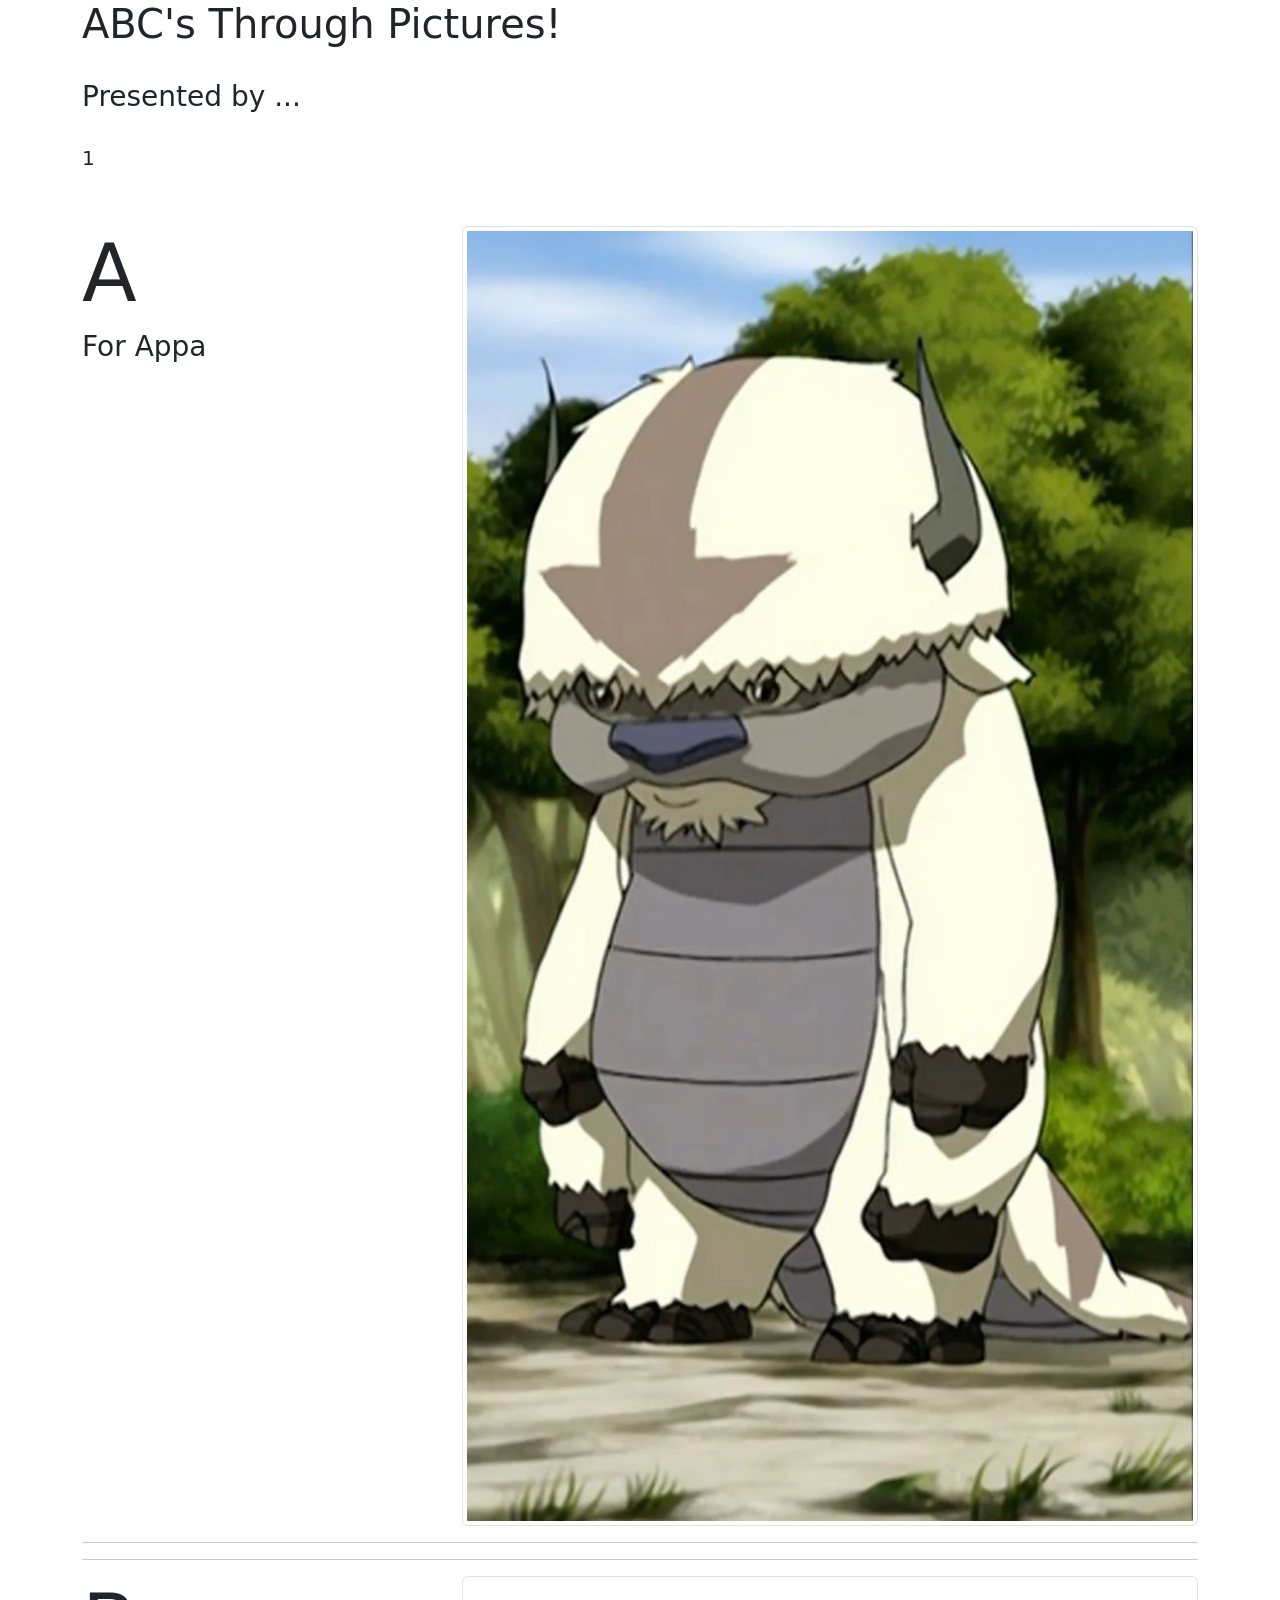
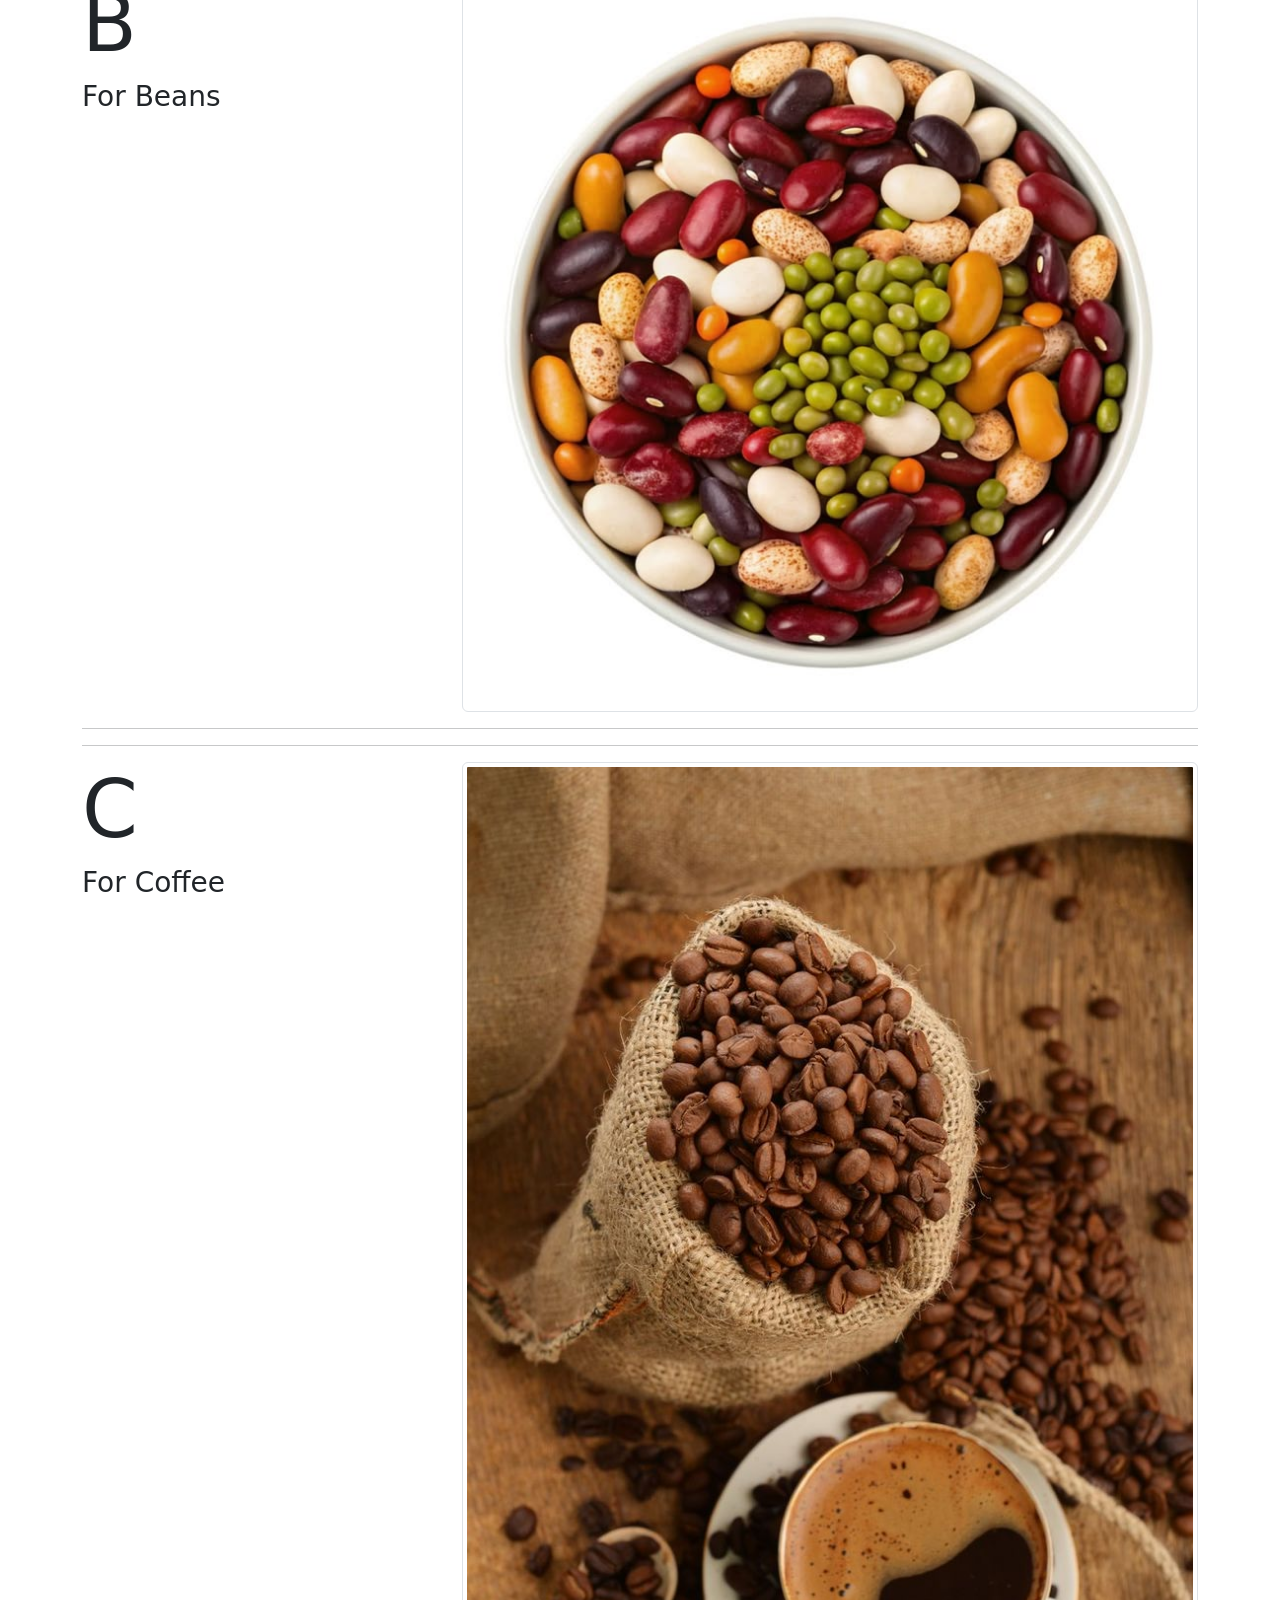
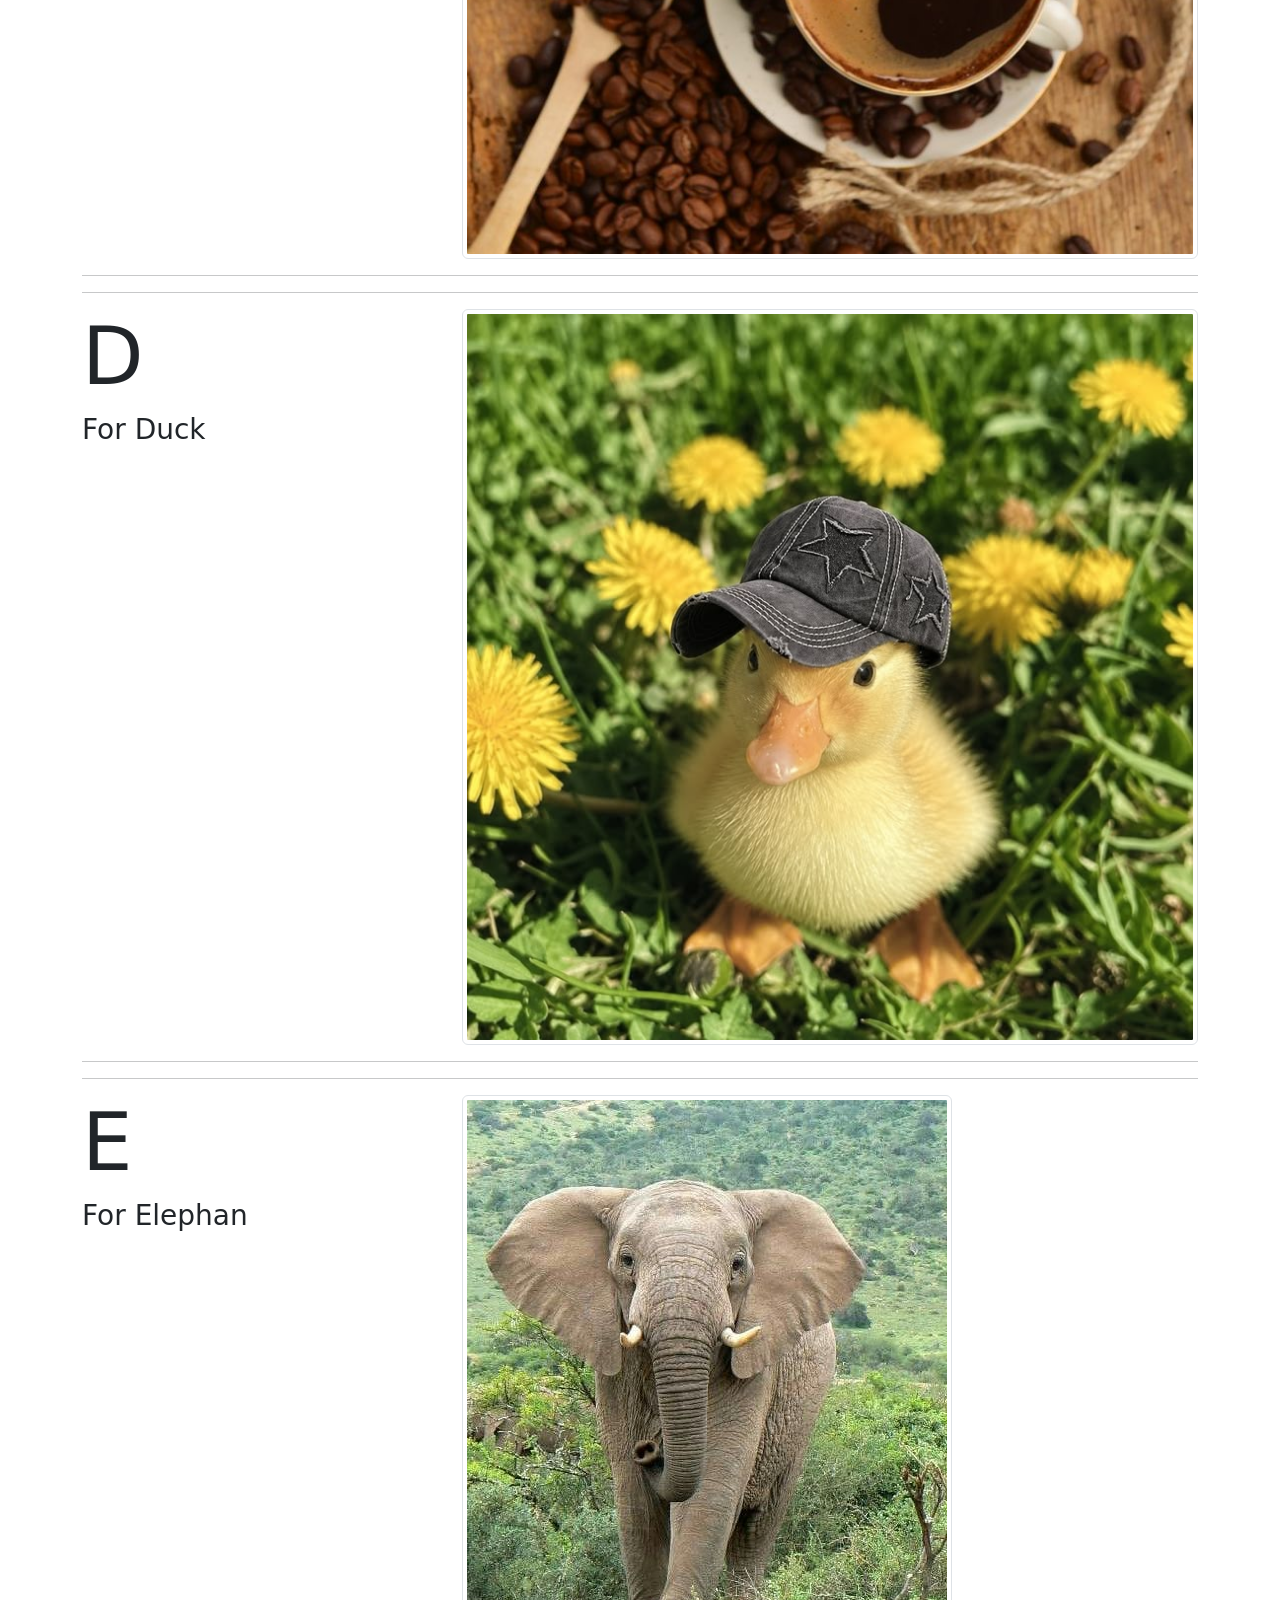
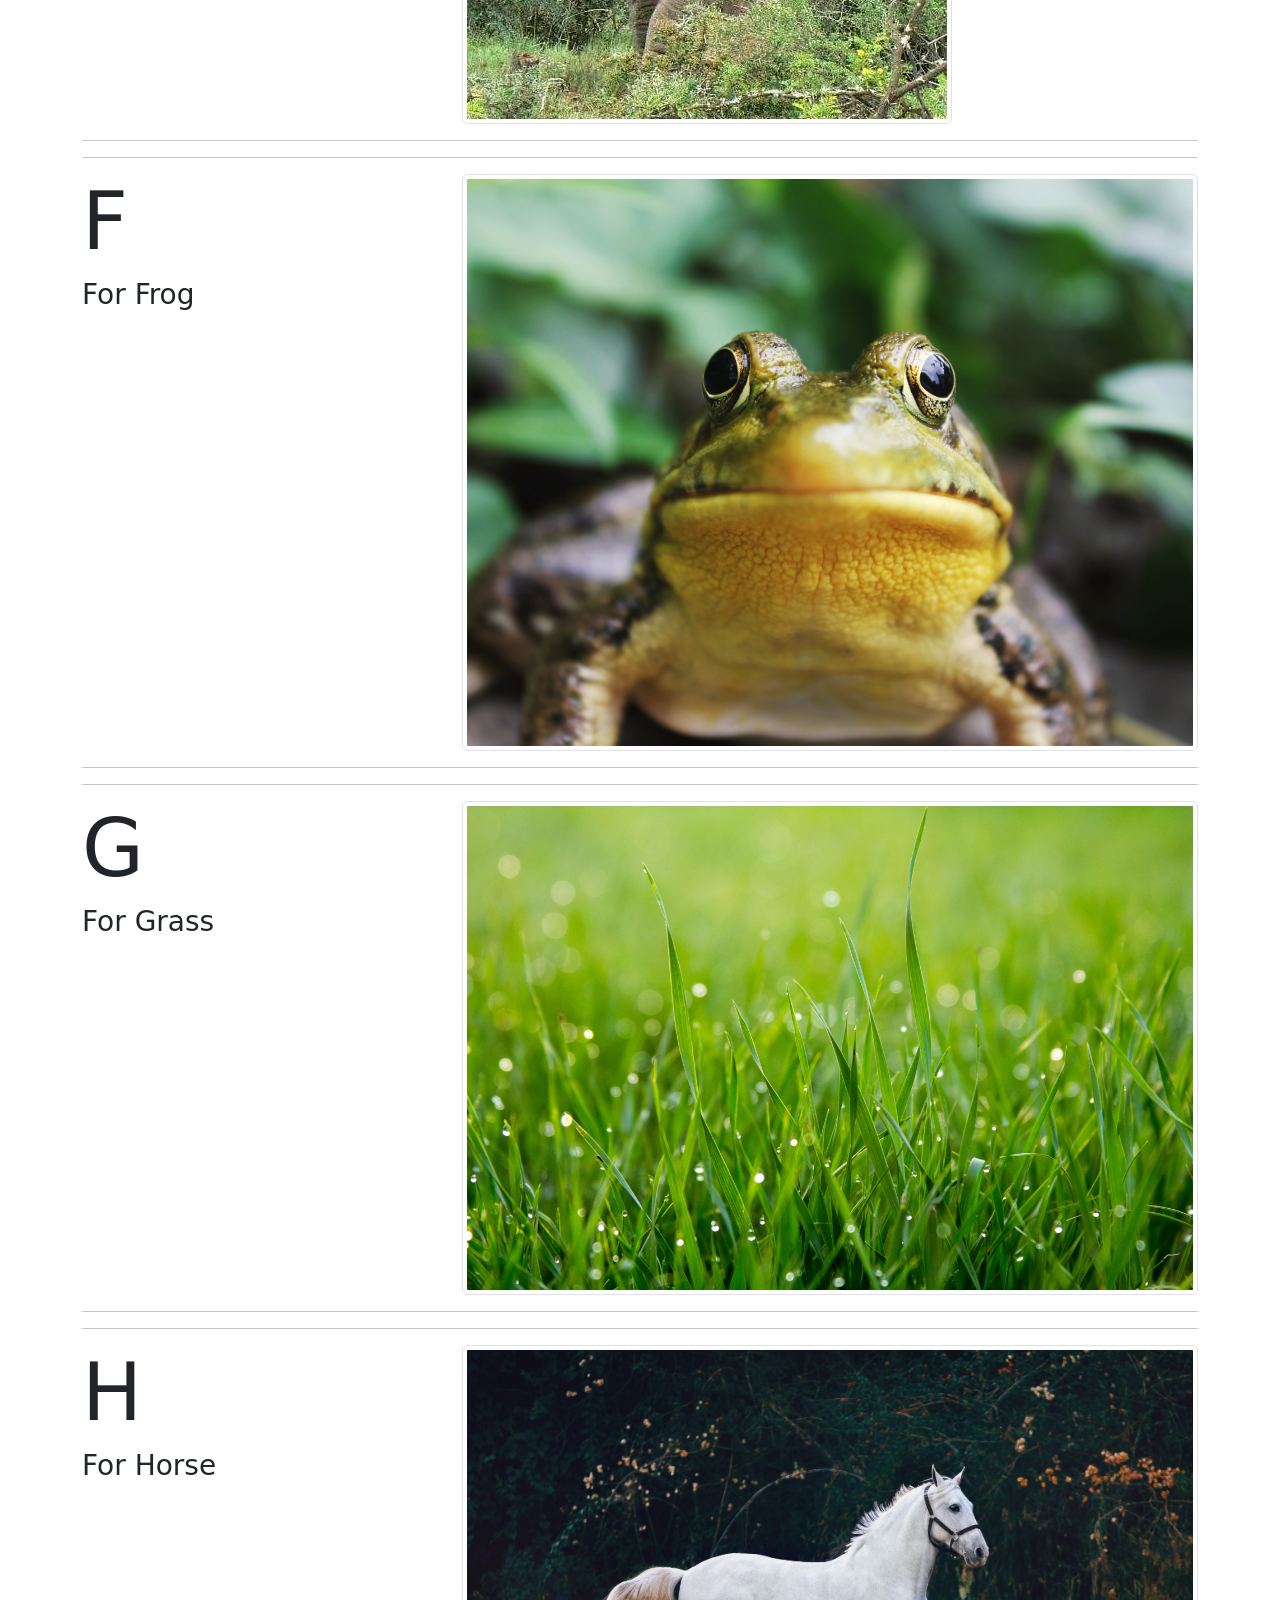
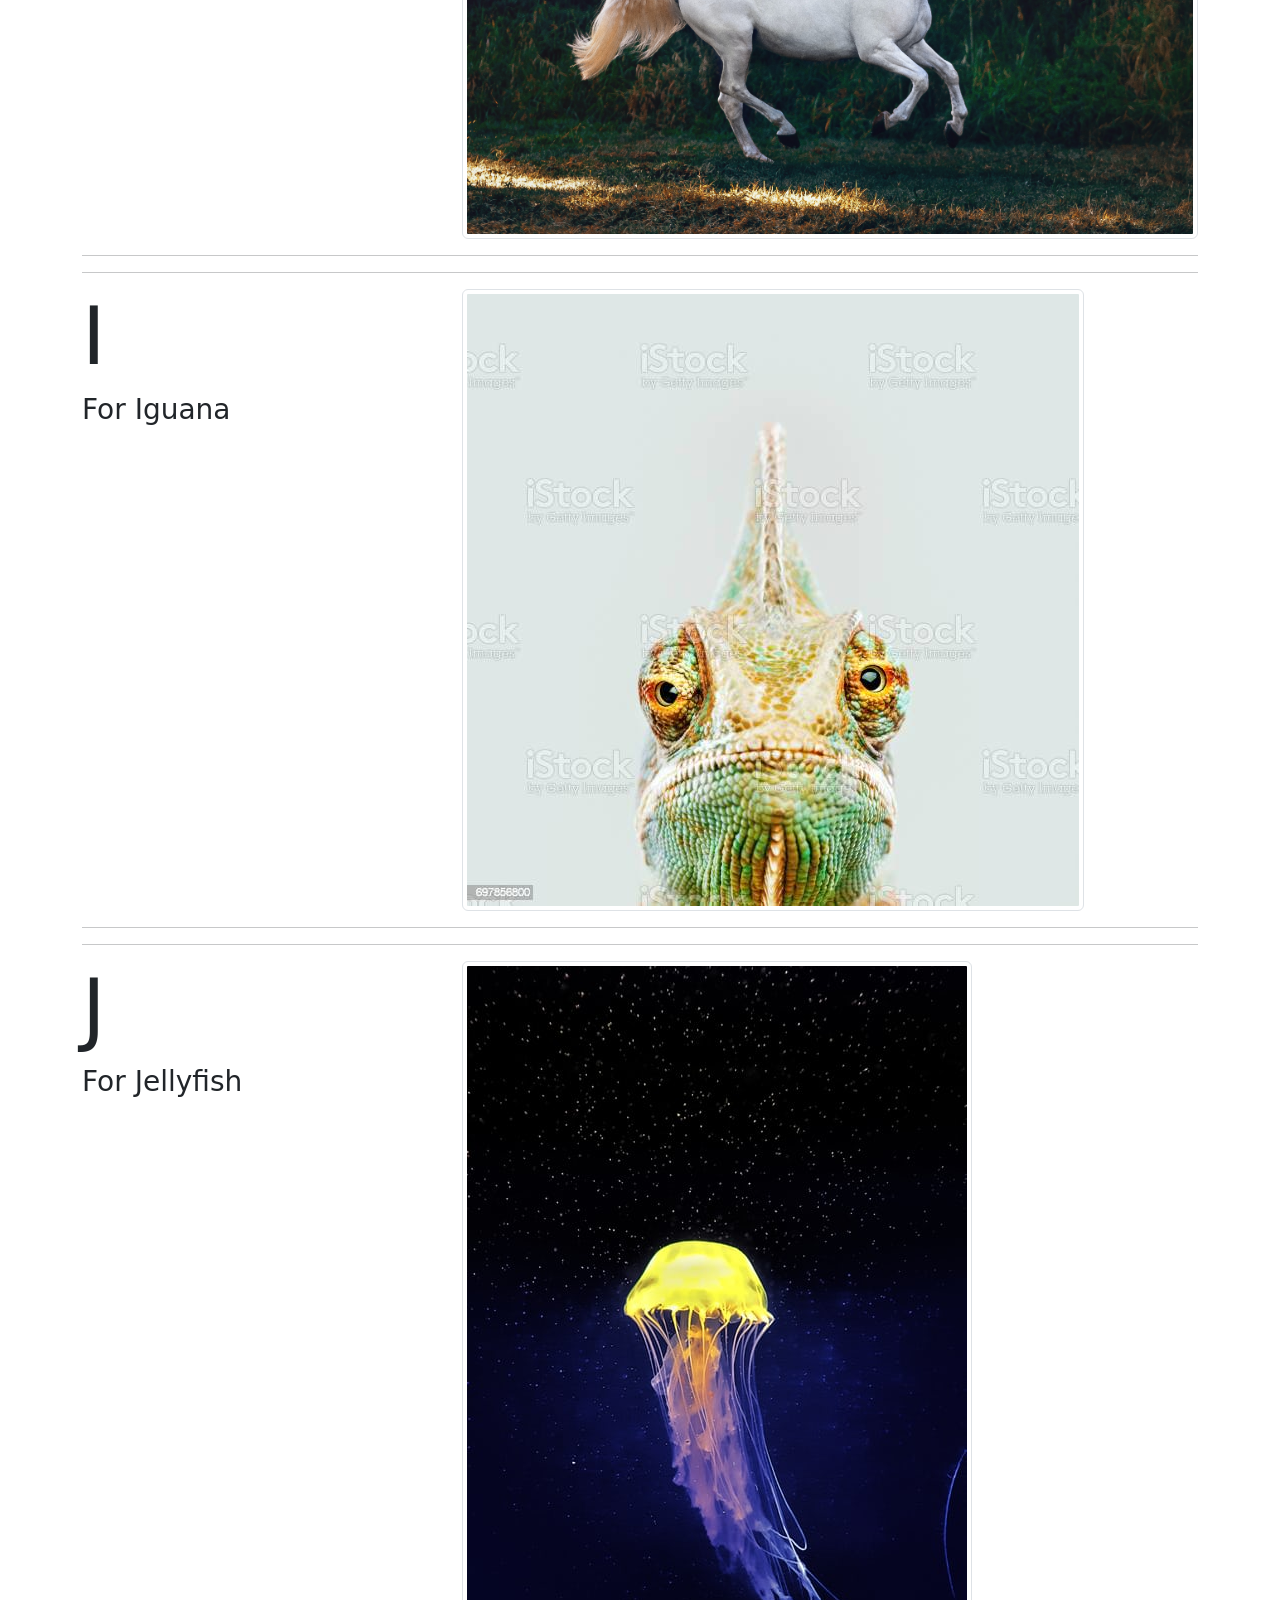
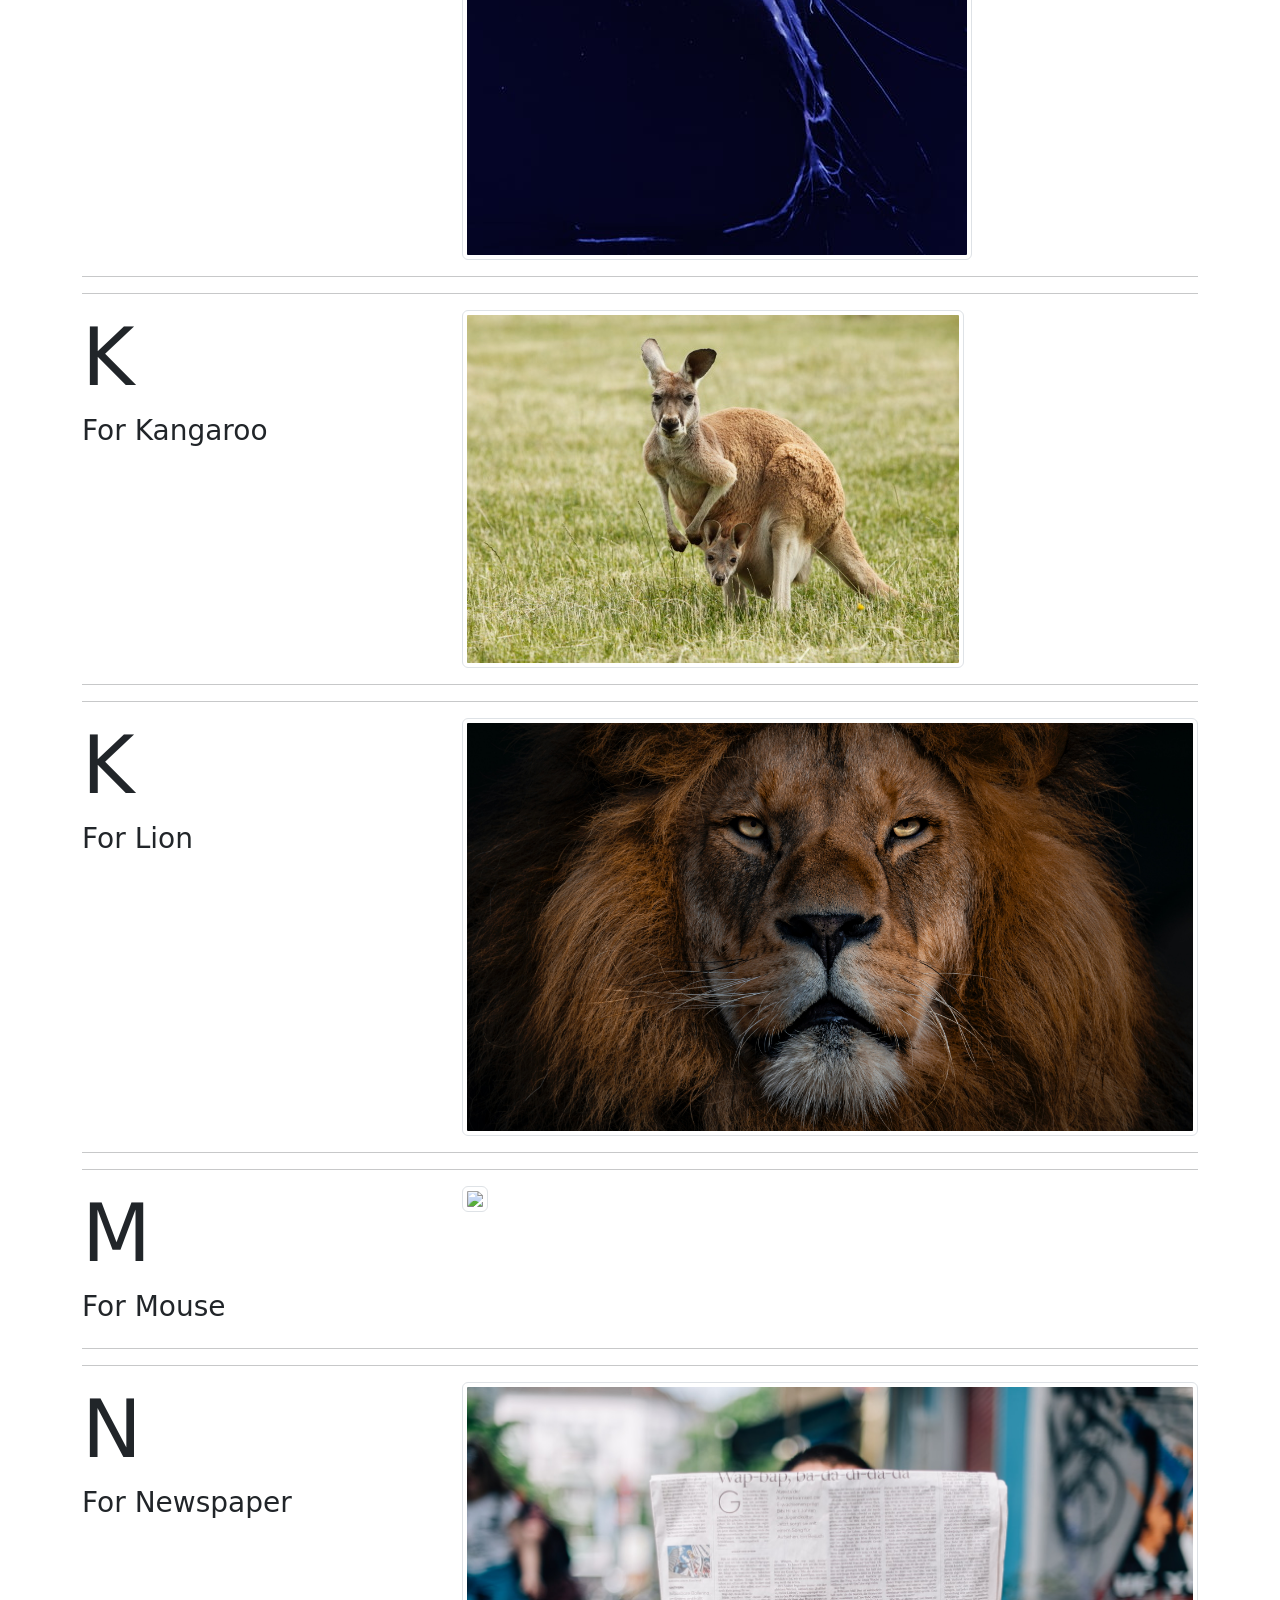
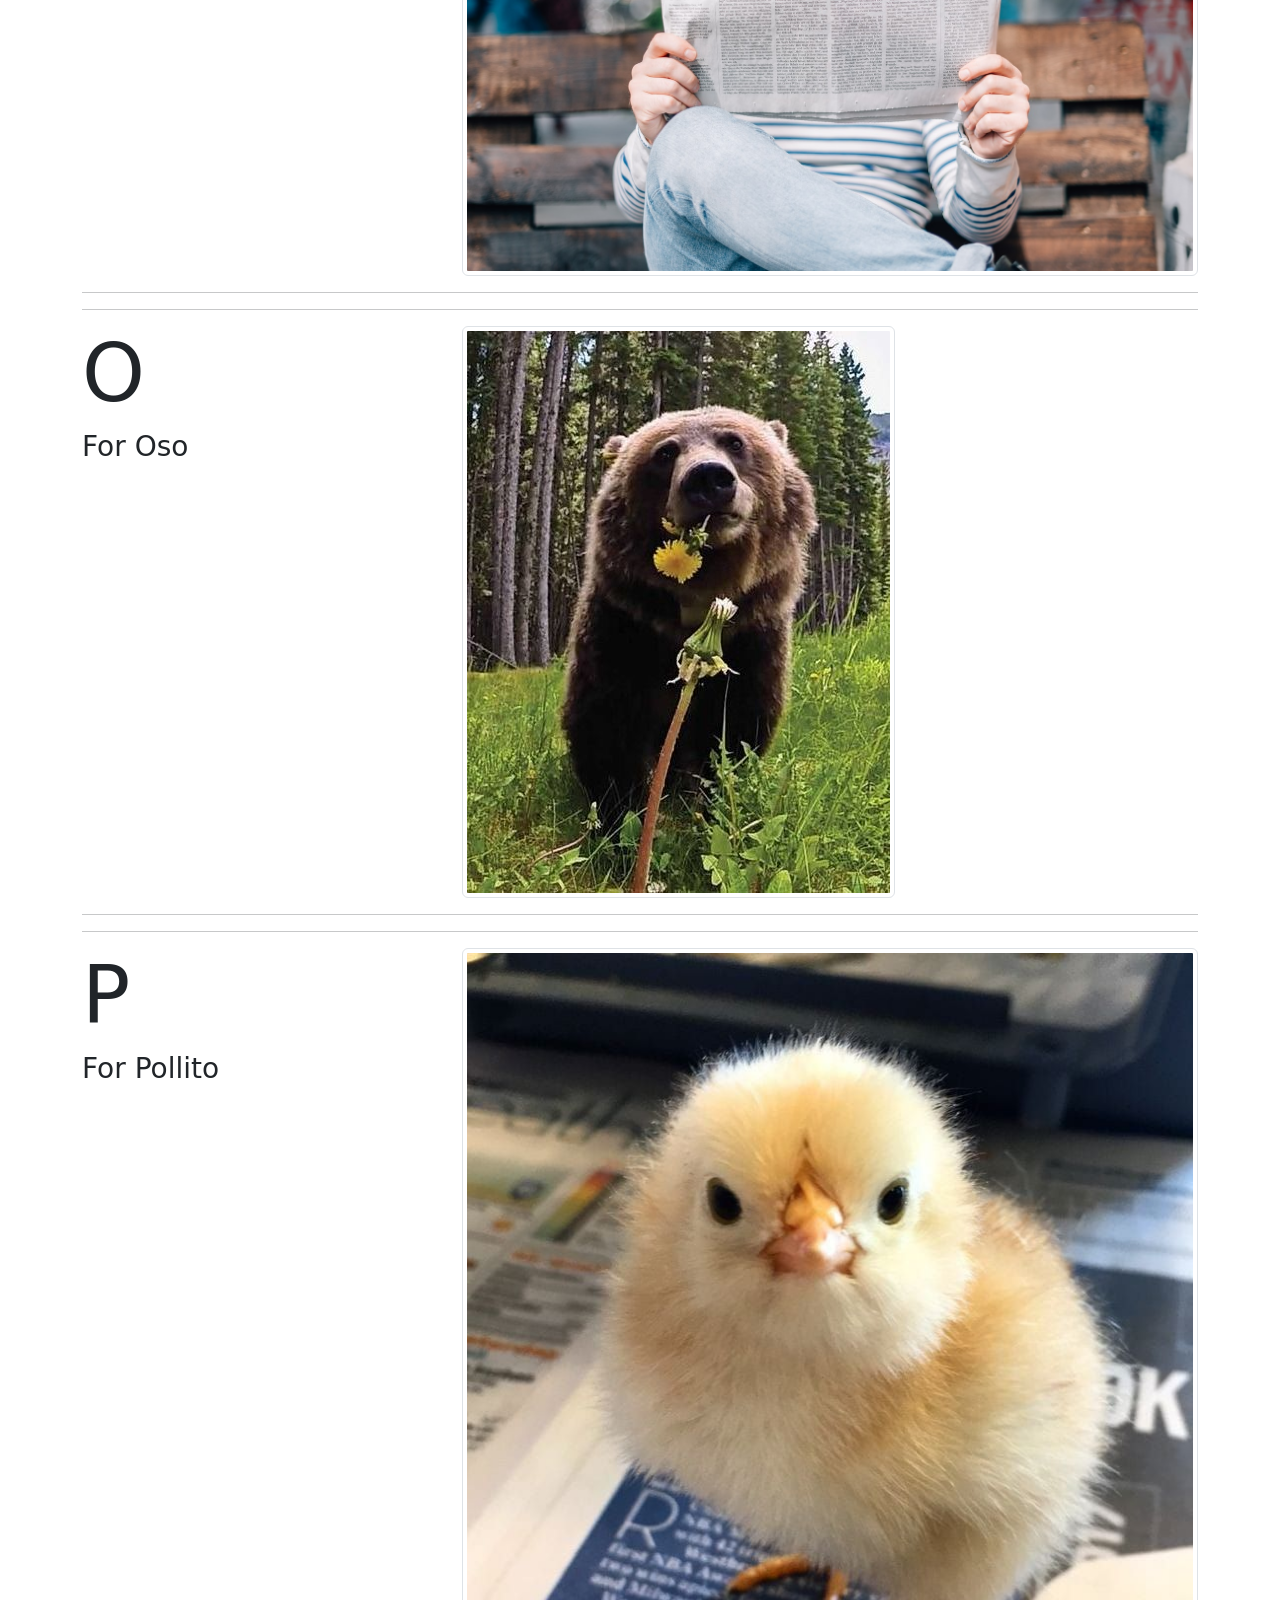
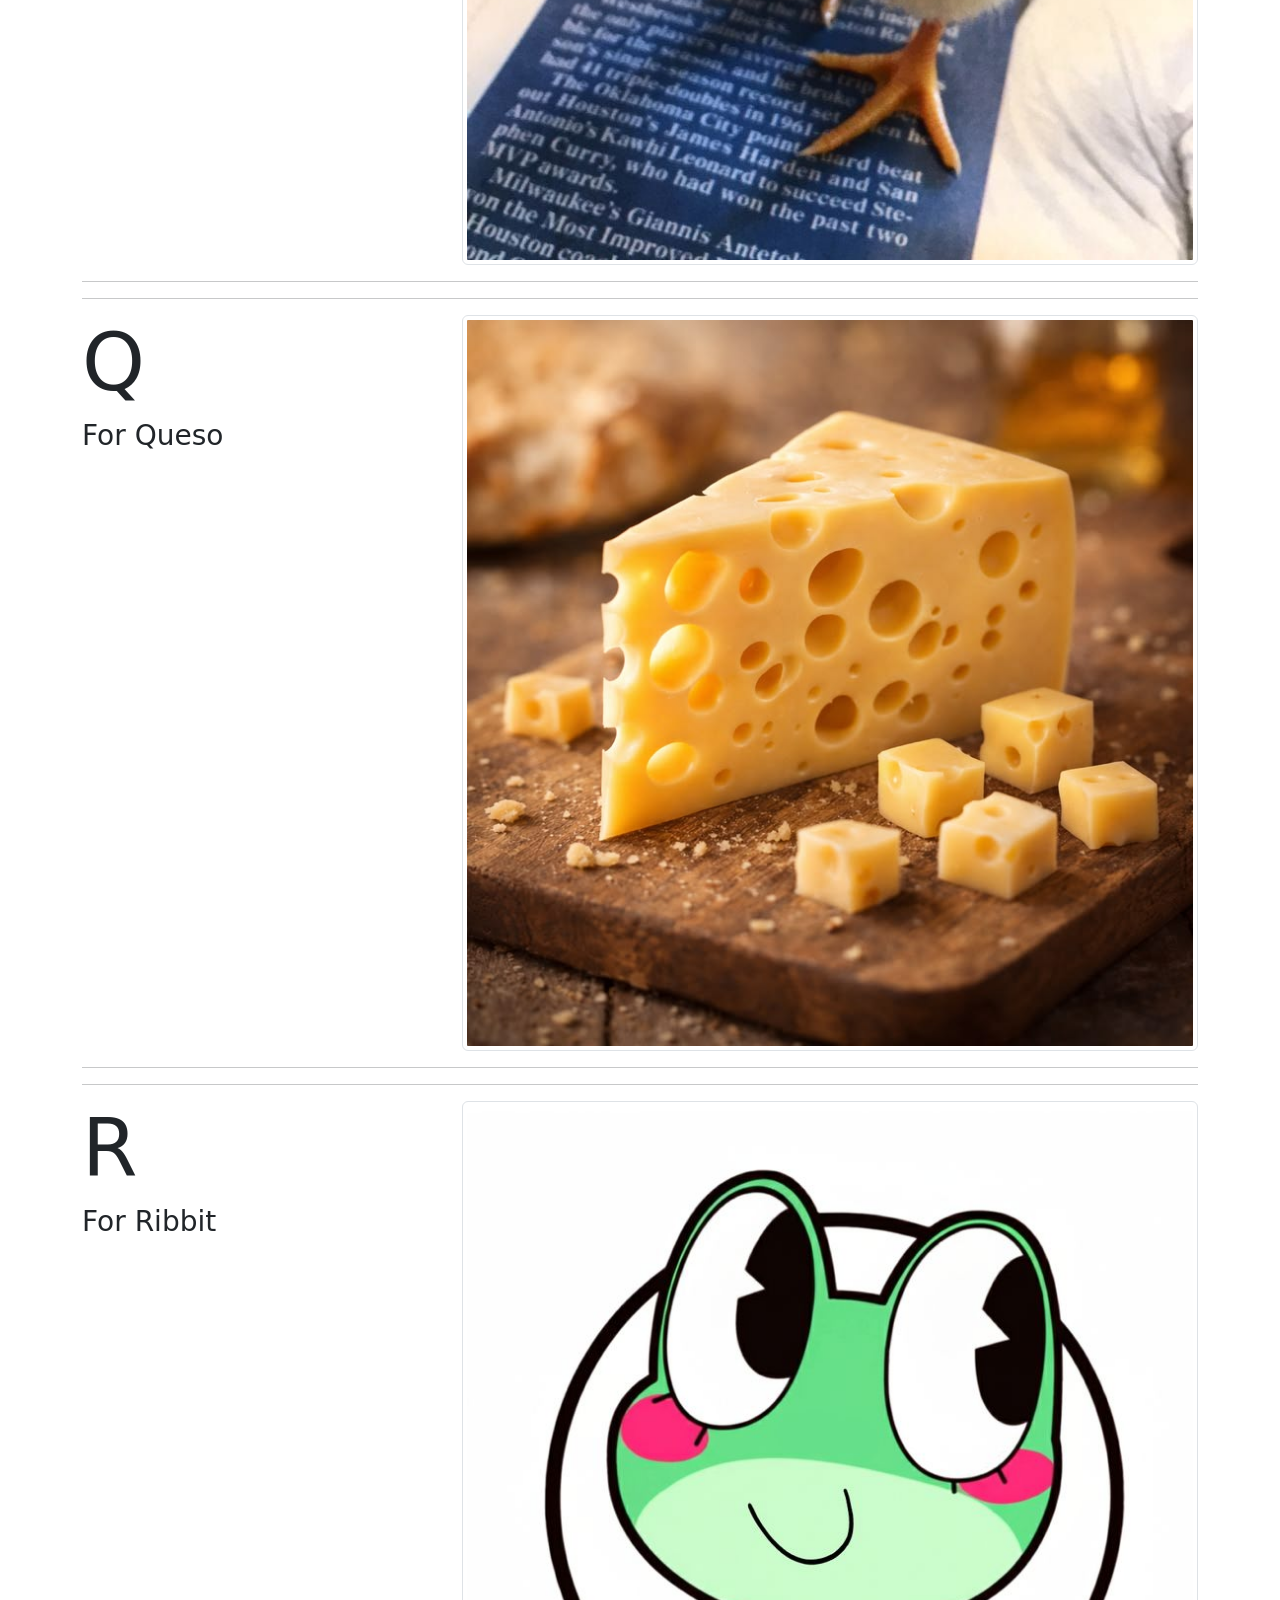
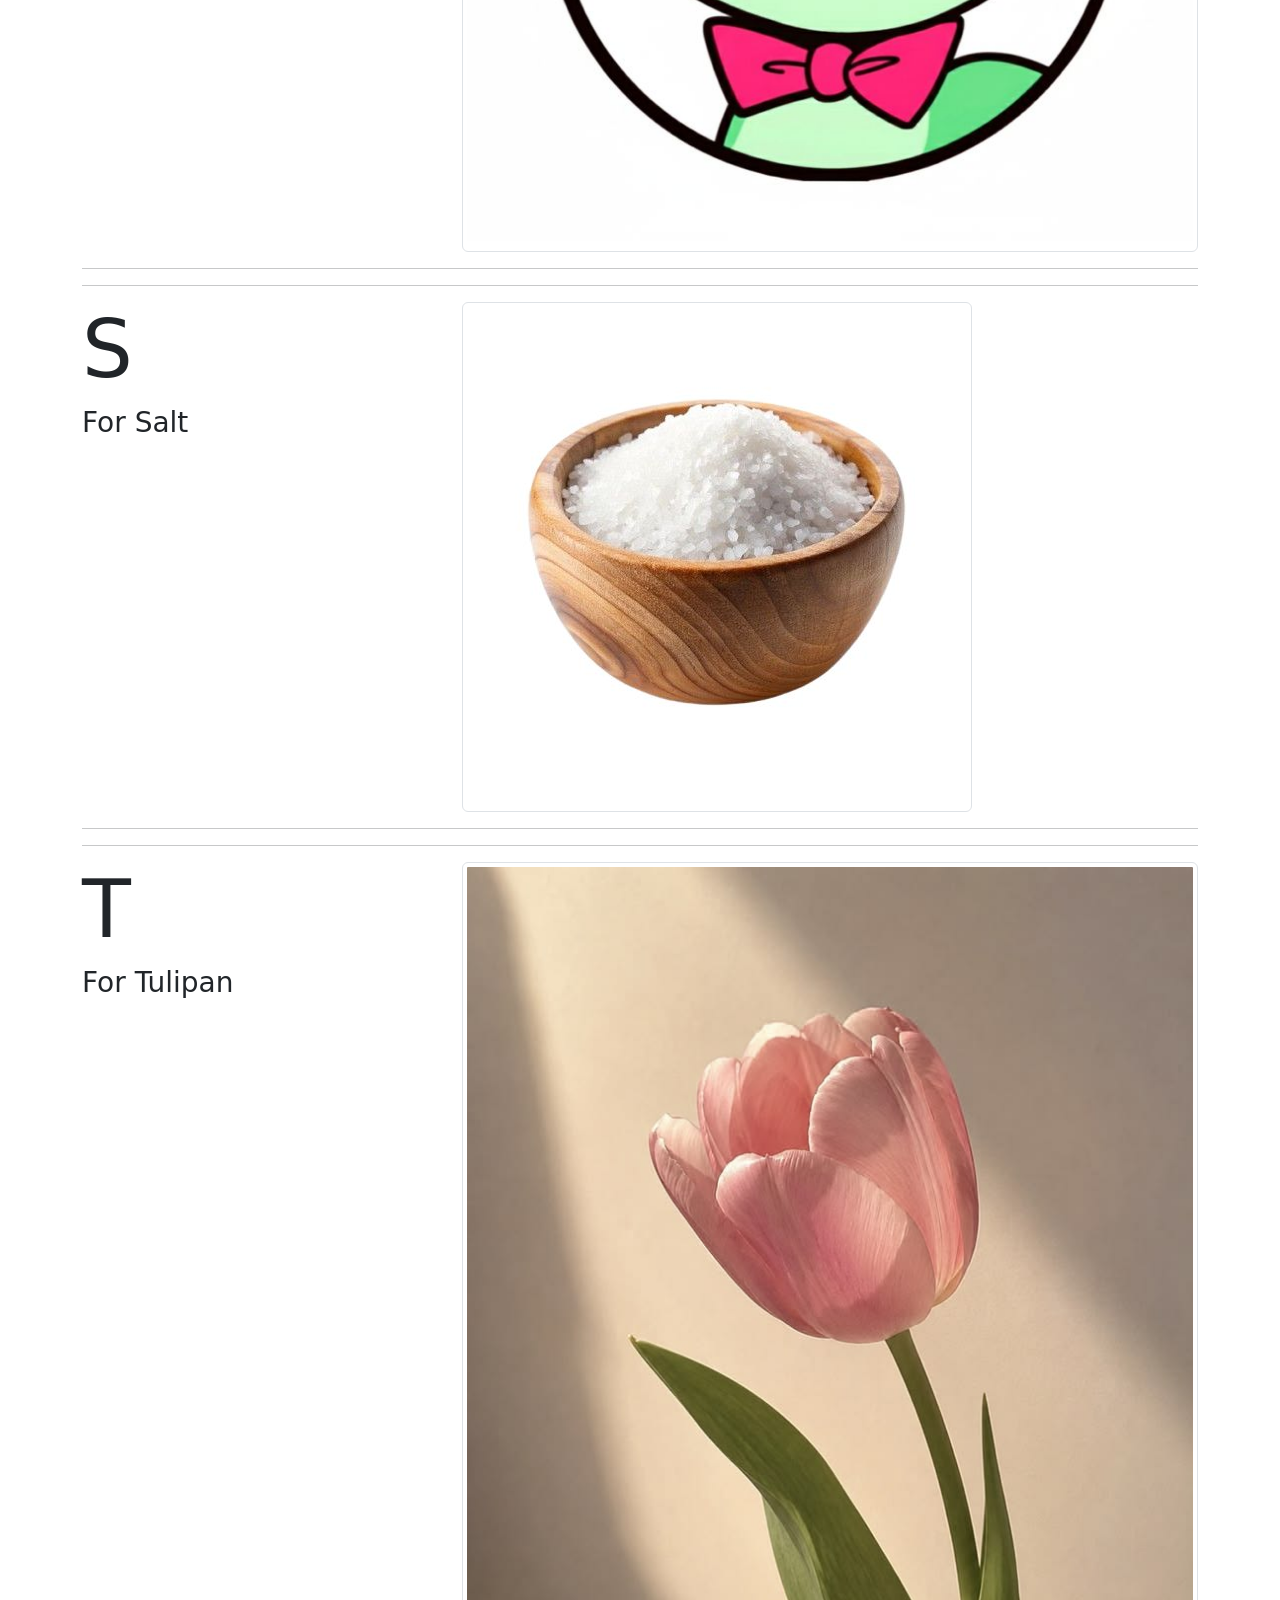
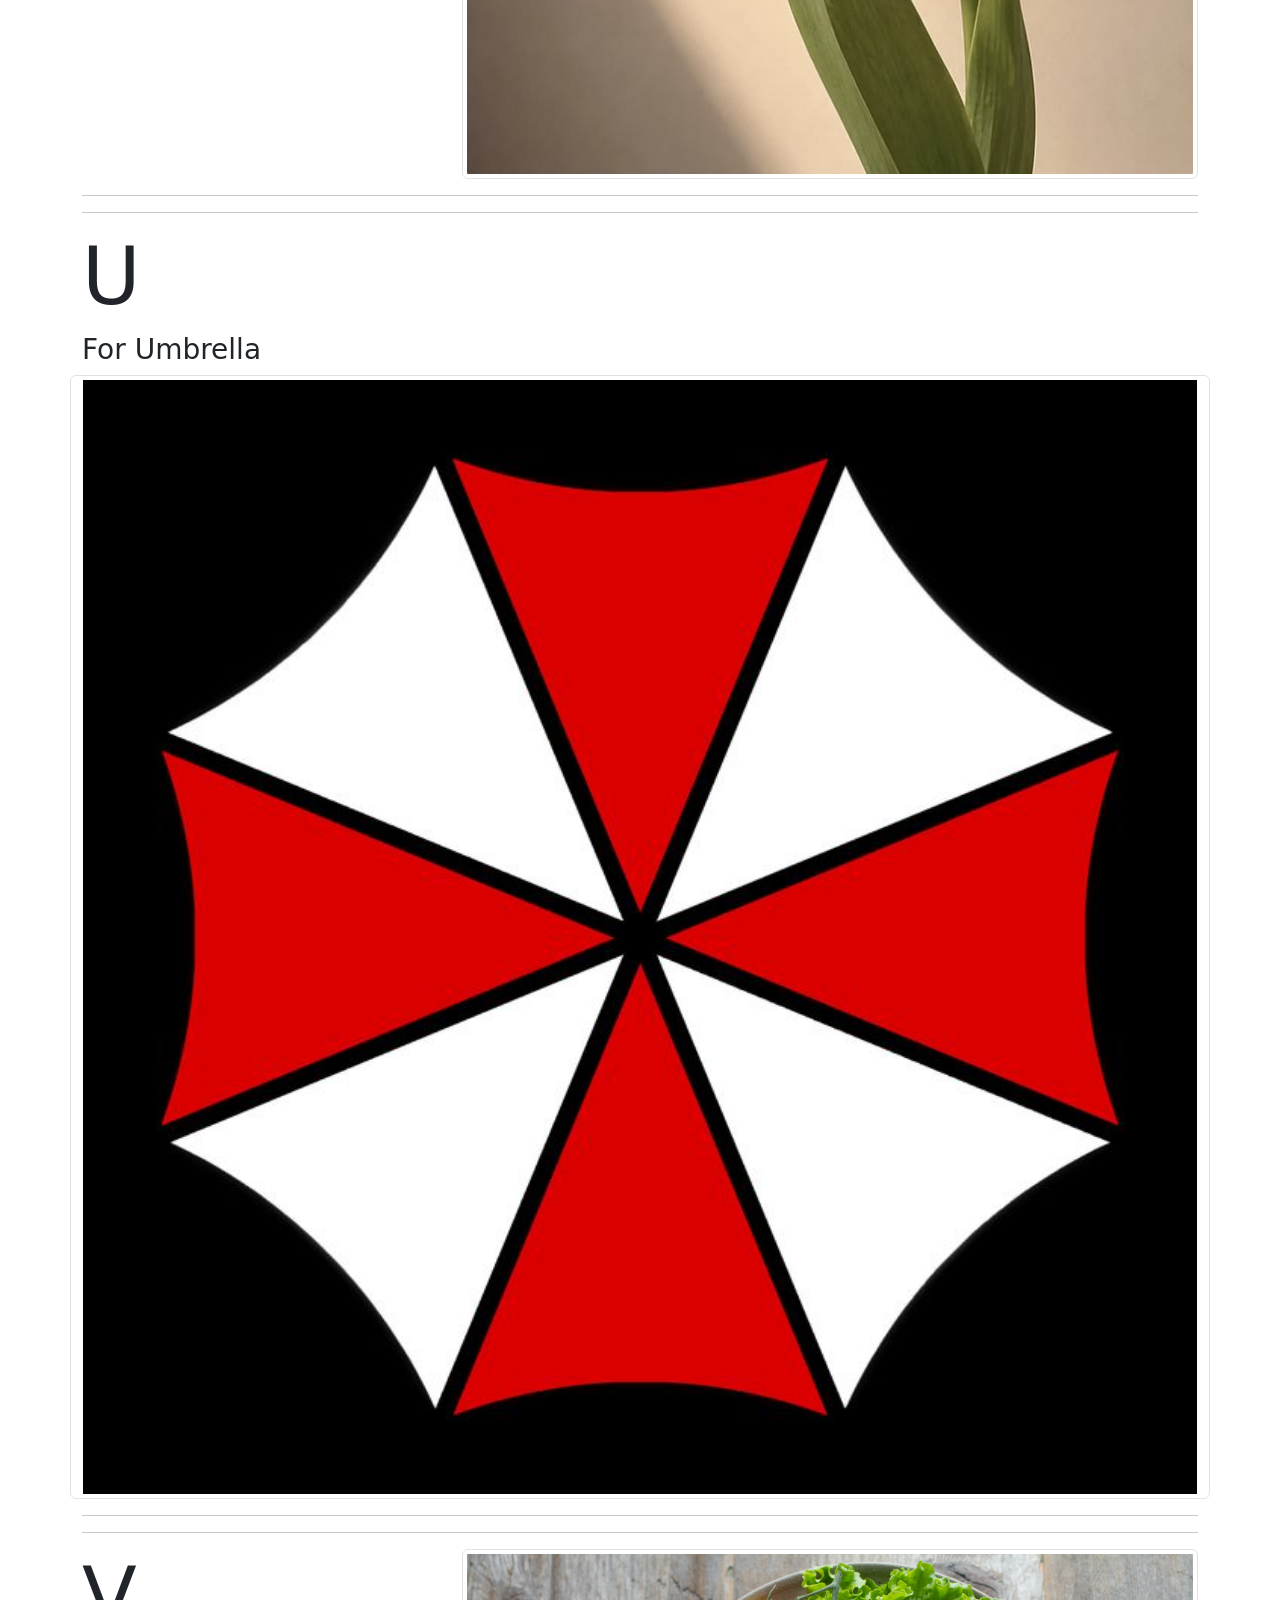
==== index.html @ 44a248bd "Primer commit" ====
<!DOCTYPE html>
<html>

<head>
  <meta charset="utf-8">
  <meta name="viewport" content="width=device-width">
  <title>replit</title>
  <link href="https://cdn.jsdelivr.net/npm/bootstrap@5.1.3/dist/css/bootstrap.min.css" rel="stylesheet" integrity="sha384-1BmE4kWBq78iYhFldvKuhfTAU6auU8tT94WrHftjDbrCEXSU1oBoqyl2QvZ6jIW3" crossorigin="anonymous">

</head>

<body>
    <main class="container">
        <div class="row">
            <div class="col">
                <h1>ABC's Through Pictures!</h1>
            </div> 
        </div>
        <br>
        <div class="row">
            <div class="col">
                <h3>Presented by ...</h3>
            </div> 
        </div>
        <br>
        <div class="row">
            <div class="col-12">
                <!-- Enter each persons name in place of the "Insert Name Here" below -->
                <h5>1</h5>

            
            </div> 
        </div>
        <br>
        <br>
        <!-- A -->
        <div class="row">
            <div class="col-4">
                <h1 class="display-1">A</h1>
                <h3>For Appa</h3>
            </div>
            <div class="col-8">
                <img src="Pictures/A-Appa.jpg" class="img-thumbnail">
            </div>
        </div>
        <hr>
        <hr>
        <!-- B -->
        <!-- Reference letter A for help, all details should be the same except for the letter in the h1 tag, the description in the h3 tag, and the path to the image "src". -->
        <div class="row">
            <div class="col-4">
                <h1 class="display-1">B</h1>
                <h3>For Beans</h3>
            </div>
            <div class="col-8">
                <!-- insert pathway to image inside the quotation marks in the 'src' -->
                <img src="Pictures/B-Beans.jpg" class="img-thumbnail">
            </div>
        </div>
        <hr>
        <hr>
        <!-- C -->
        <div class="row">
            <div class="col-4">
                <h1 class="display-1">C</h1>
                <h3>For Coffee</h3>
            </div>
            <div class="col-8">
                <!-- Notice where the URL goes to -->
                <img src="Pictures/C-Coffe.jpg" class="img-thumbnail">
            </div>
        </div>
        <hr>
        <hr>
        <!-- D -->
        <div class="row">
            <div class="col-4">
                <h1 class="display-1">D</h1>
                <h3>For Duck</h3>
            </div>
            <div class="col-8">
                <!-- Notice where the URL goes to -->
                <img src="Pictures/D-Duck.jpg" class="img-thumbnail">
            </div>
        </div>
        <hr>
        <hr>
        <!-- E -->
        <!-- Reference letter A for help, all details should be the same except for the letter in the h1 tag, the description in the h3 tag, and the path to the image "src". -->
        <div class="row">
            <div class="col-4">
                <h1 class="display-1">E</h1>
                <h3>For Elephan</h3>
            </div>
            <div class="col-8">
                <!-- insert pathway to image inside the quotation marks in the 'src' -->
                <img src="Pictures/E-Elephant.jpg" class="img-thumbnail">
            </div>
        </div>
        <hr>
        <hr>
        <!-- F -->
        <!-- Reference letter A for help, all details should be the same except for the letter in the h1 tag, the description in the h3 tag, and the path to the image "src". -->
        <div class="row">
            <div class="col-4">
                <h1 class="display-1">F</h1>
                <h3>For Frog </h3>
            </div>
            <div class="col-8">
                <!-- insert pathway to image inside the quotation marks in the 'src' -->
                <img src="Pictures/F - Frog.jpg" class="img-thumbnail">
            </div>
        </div>
        <hr>
        <hr>
        <!-- G -->
        <!-- Reference letter A for help, all details should be the same except for the letter in the h1 tag, the description in the h3 tag, and the path to the image "src". -->
        <div class="row">
            <div class="col-4">
                <h1 class="display-1">G</h1>
                <h3>For Grass</h3>
            </div>
            <div class="col-8">
                <!-- insert pathway to image inside the quotation marks in the 'src' -->
                <img src="Pictures/G - Grass.jpg" class="img-thumbnail">
            </div>
        </div>
        <hr>
        <hr>
        <!-- H -->
        <!-- Reference letter A for help, all details should be the same except for the letter in the h1 tag, the description in the h3 tag, and the path to the image "src". -->
        <div class="row">
            <div class="col-4">
                <h1 class="display-1">H</h1>
                <h3>For Horse </h3>
            </div>
            <div class="col-8">
                <!-- insert pathway to image  -->
                <img src="Pictures/H - Horse.jpg" class="img-thumbnail">
            </div>
        </div>
        <hr>
        <hr>
        <!-- I -->
        <!-- Reference letter A for help, all details should be the same except for the letter in the h1 tag, the description in the h3 tag, and the path to the image "src". -->
        <div class="row">
            <div class="col-4">
                <h1 class="display-1">I</h1>
                <h3>For Iguana  </h3>
            </div>
            <div class="col-8">
                <!-- insert pathway to image  -->
                <img src="Pictures/I - Iguana.jpg" class="img-thumbnail">
            </div>
        </div>
        <hr>
        <hr>
        <!-- J -->
        <!-- Reference letter A for help, all details should be the same except for the letter in the h1 tag, the description in the h3 tag, and the path to the image "src". -->
        <div class="row">
            <div class="col-4">
                <h1 class="display-1">J</h1>
                <h3>For Jellyfish </h3>
            </div>
            <div class="col-8">
                <!-- insert pathway to image -->
                <img src="Pictures/J - Jellyfish.jpg" class="img-thumbnail">
            </div>
        </div>
        <hr>
        <hr>
        <!-- K -->
        <!-- Reference letter A for help, all details should be the same except for the letter in the h1 tag, the description in the h3 tag, and the path to the image "src". -->
        <div class="row">
            <div class="col-4">
                <h1 class="display-1">K</h1>
                <h3>For Kangaroo </h3>
            </div>
            <div class="col-8">
                <!-- insert pathway to image -->
                <img src="Pictures/K - Kangaroo.jpg" class="img-thumbnail">
            </div>
        </div>
        <hr>
        <hr>
        <!-- L -->
        <!-- Reference letter A for help, all details should be the same except for the letter in the h1 tag, the description in the h3 tag, and the path to the image "src". -->
        <div class="row">
            <div class="col-4">
                <h1 class="display-1">K</h1>
                <h3>For Lion </h3>
            </div>
            <div class="col-8">
                <img src="Pictures/L - Lion.jpg" class="img-thumbnail">
            </div>
        </div>
        <hr>
        <hr>
        <!-- M -->
        <!-- Reference letter A for help, all details should be the same except for the letter in the h1 tag, the description in the h3 tag, and the path to the image "src". -->
        <div class="row">
            <div class="col-4">
                <h1 class="display-1">M</h1>
                <h3>For Mouse</h3>
            </div>
            <div class="col-8">
                <img src="Pictures/M - mouse.jpg" class="img-thumbnail">
            </div>
        </div>
        <hr>
        <hr>
        <!-- N -->
        <!-- Reference letter A for help, all details should be the same except for the letter in the h1 tag, the description in the h3 tag, and the path to the image "src". -->
        <div class="row">
            <div class="col-4">
                <h1 class="display-1">N</h1>
                <h3>For Newspaper</h3>
            </div>
            <div class="col-8">
                <img src="Pictures/N - Newspaper.jpg" class="img-thumbnail">
            </div>
        </div>
        <hr>
        <hr>
        <!-- O -->
        <!-- Reference letter A for help, all details should be the same except for the letter in the h1 tag, the description in the h3 tag, and the path to the image "src". -->
        <div class="row">
            <div class="col-4">
                <h1 class="display-1">O</h1>
                <h3>For Oso </h3>
            </div>
            <div class="col-8">
                <img src="Pictures/O-Oso.jpg" class="img-thumbnail">
            </div>
        </div>
        <hr>
        <hr>
        <!-- P -->
        <!-- Reference letter A for help, all details should be the same except for the letter in the h1 tag, the description in the h3 tag, and the path to the image "src". -->
        <div class="row">
            <div class="col-4">
                <h1 class="display-1">P</h1>
                <h3>For Pollito</h3>
            </div>
            <div class="col-8">
                <img src="Pictures/P-Pollito.jpg" class="img-thumbnail">
            </div>
        </div>
        <hr>
        <hr>
        <!-- Q -->
        <!-- Reference letter A for help, all details should be the same except for the letter in the h1 tag, the description in the h3 tag, and the path to the image "src". -->
        <div class="row">
            <div class="col-4">
                <h1 class="display-1">Q</h1>
                <h3> For Queso</h3>
            </div>
            <div class="col-8">
                <img src="Pictures/Q-Queso.jpg" class="img-thumbnail">
            </div>
        </div>
        <hr>
        <hr>
        <!-- R -->
        <!-- Reference letter A for help, all details should be the same except for the letter in the h1 tag, the description in the h3 tag, and the path to the image "src". -->
        <div class="row">
            <div class="col-4">
                <h1 class="display-1">R</h1>
                <h3>For Ribbit </h3>
            </div>
            <div class="col-8">
                <img src="Pictures/R-Ribbit.jpg" class="img-thumbnail">
            </div>
        </div>
        <hr>
        <hr>
        <!-- S -->
        <!-- Reference letter A for help, all details should be the same except for the letter in the h1 tag, the description in the h3 tag, and the path to the image "src". -->
        <div class="row">
            <div class="col-4">
                <h1 class="display-1">S</h1>
                <h3>For Salt</h3>
            </div>
            <div class="col-8">
                <img src="Pictures/S-Salt.jpg" class="img-thumbnail">
              
            </div>
        </div>
        <hr>
        <hr>
        <!-- T -->
        <!-- Reference letter A for help, all details should be the same except for the letter in the h1 tag, the description in the h3 tag, and the path to the image "src". -->
        <div class="row">
            <div class="col-4">
                <h1 class="display-1">T</h1>
                <h3>For Tulipan </h3>
            </div>
            <div class="col-8">
                <img src="Pictures/T-Tulipan.jpg" class="img-thumbnail">
              
            </div>
        </div>
        <hr>
        <hr>
        <!-- U -->
        <!-- Reference letter A for help, all details should be the same except for the letter in the h1 tag, the description in the h3 tag, and the path to the image "src". -->
        <div class="row">
            <div class="col-4">
                <h1 class="display-1">U</h1>
                <h3> For Umbrella</h3>
            </div>
            <img src="Pictures/U-Umbrella.jpg" class="img-thumbnail">

            </div>
        </div>
        <hr>
        <hr>
        <!-- V -->
        <!-- Reference letter A for help, all details should be the same except for the letter in the h1 tag, the description in the h3 tag, and the path to the image "src". -->
        <div class="row">
            <div class="col-4">
                <h1 class="display-1">V</h1>
                <h3>For Vegetales</h3>
            </div>
            <div class="col-8">
            <img src="Pictures/V - vegetable.jpg" class="img-thumbnail">
            </div>
        </div>
        <hr>
        <hr>
        <!-- W -->
        <!-- Reference letter A for help, all details should be the same except for the letter in the h1 tag, the description in the h3 tag, and the path to the image "src". -->
        <div class="row">
            <div class="col-4">
                <h1 class="display-1">W</h1>
                <h3>For Waves </h3>
            </div>
            <div class="col-8">
            <img src="Pictures/W - Waves.jpg" class="img-thumbnail">
            </div>
        </div>
        <hr>
        <hr>
        <!-- X -->
        <!-- Reference letter A for help, all details should be the same except for the letter in the h1 tag, the description in the h3 tag, and the path to the image "src". -->
        <div class="row">
            <div class="col-4">
                <h1 class="display-1">X</h1>
                <h3>For Xbox </h3>
            </div>
            <div class="col-8">
            <img src="Pictures/X - Xbox.jpg" class="img-thumbnail">
            </div>
        </div>
        <hr>
        <hr>
    </main>
</body>
</html>
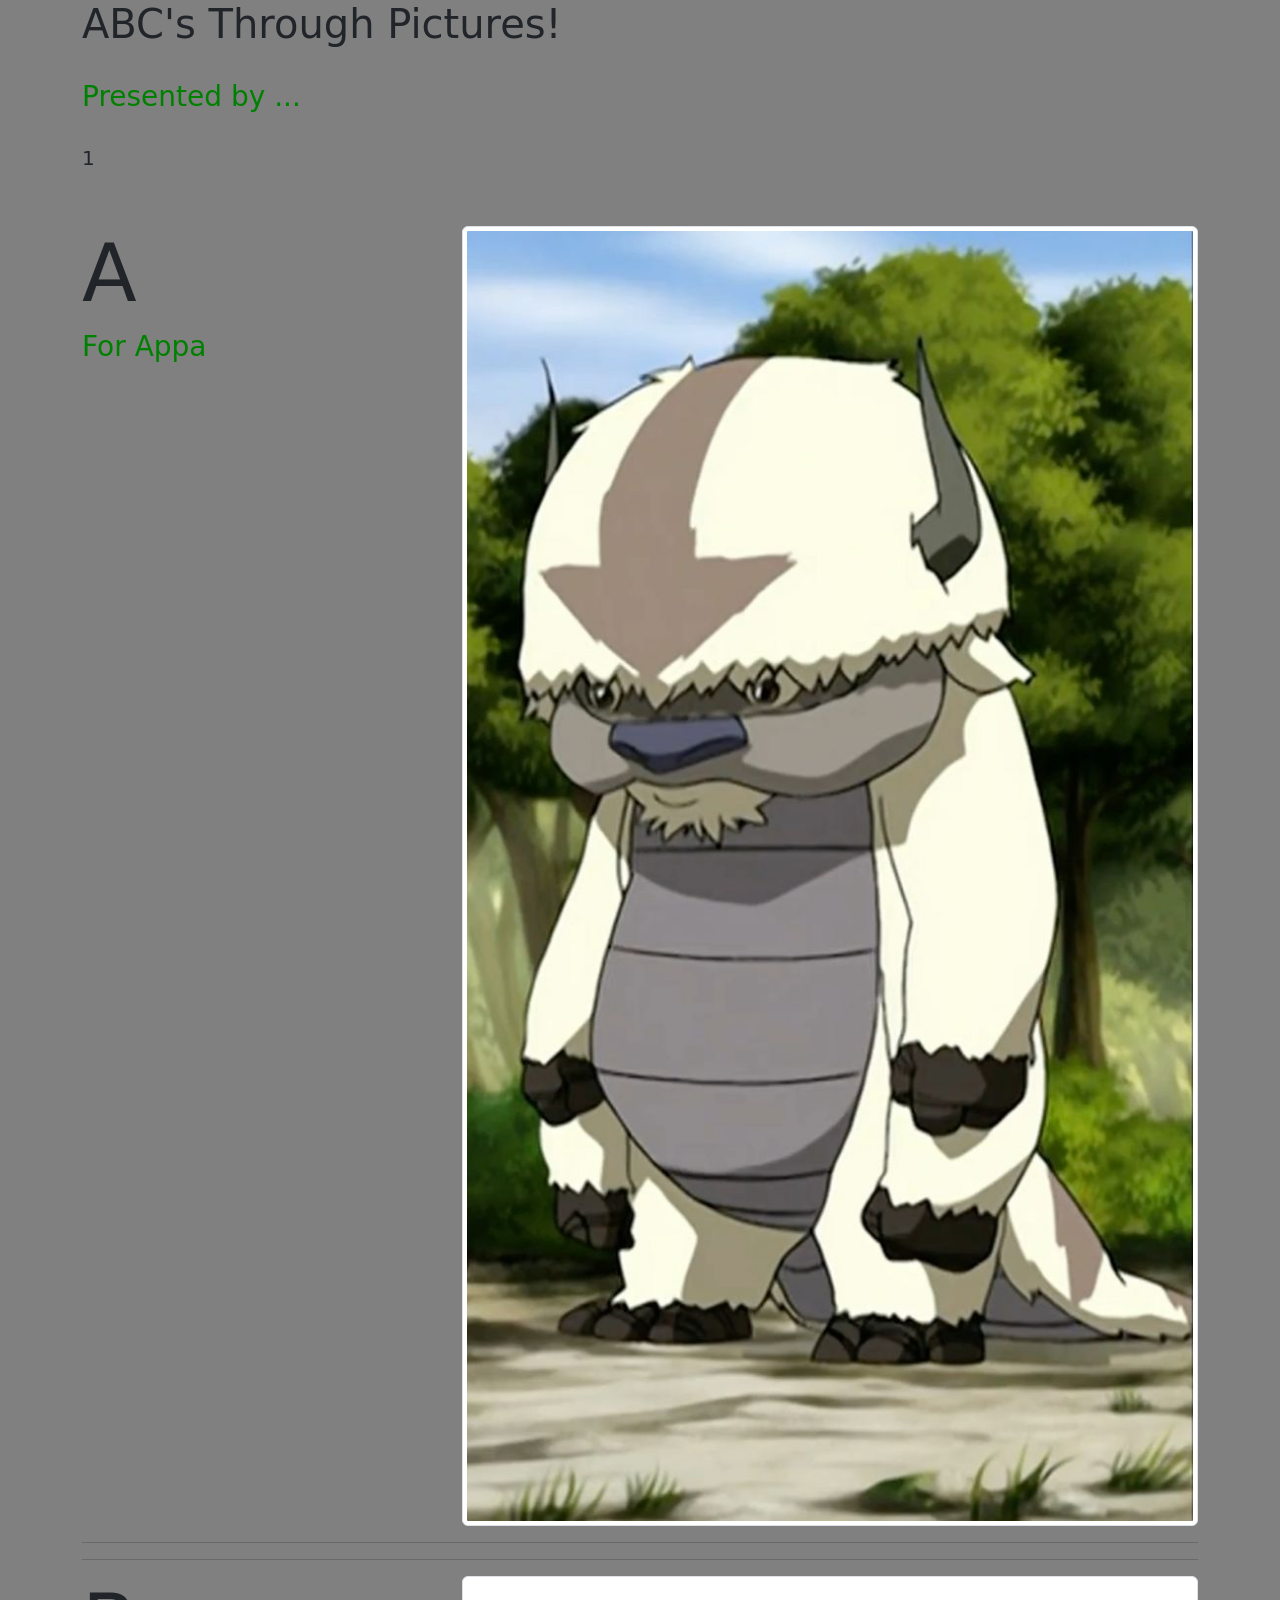
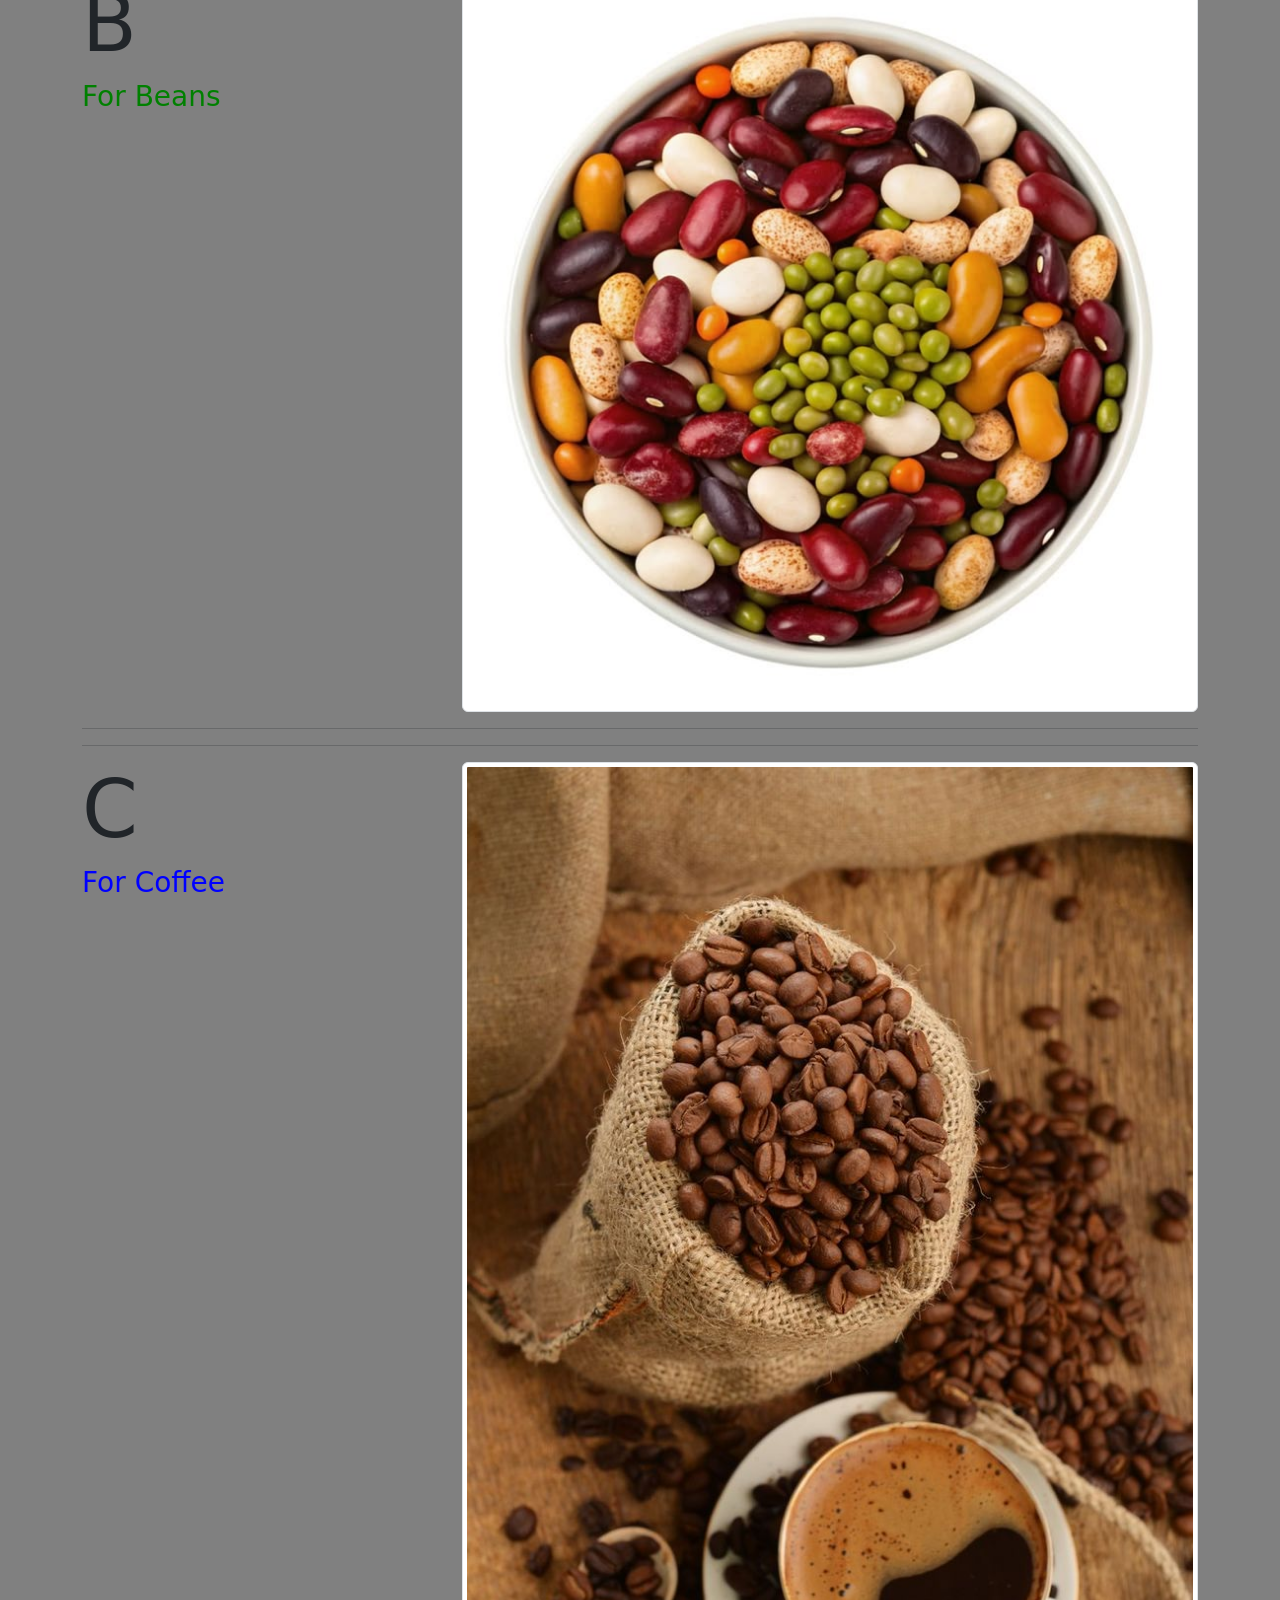
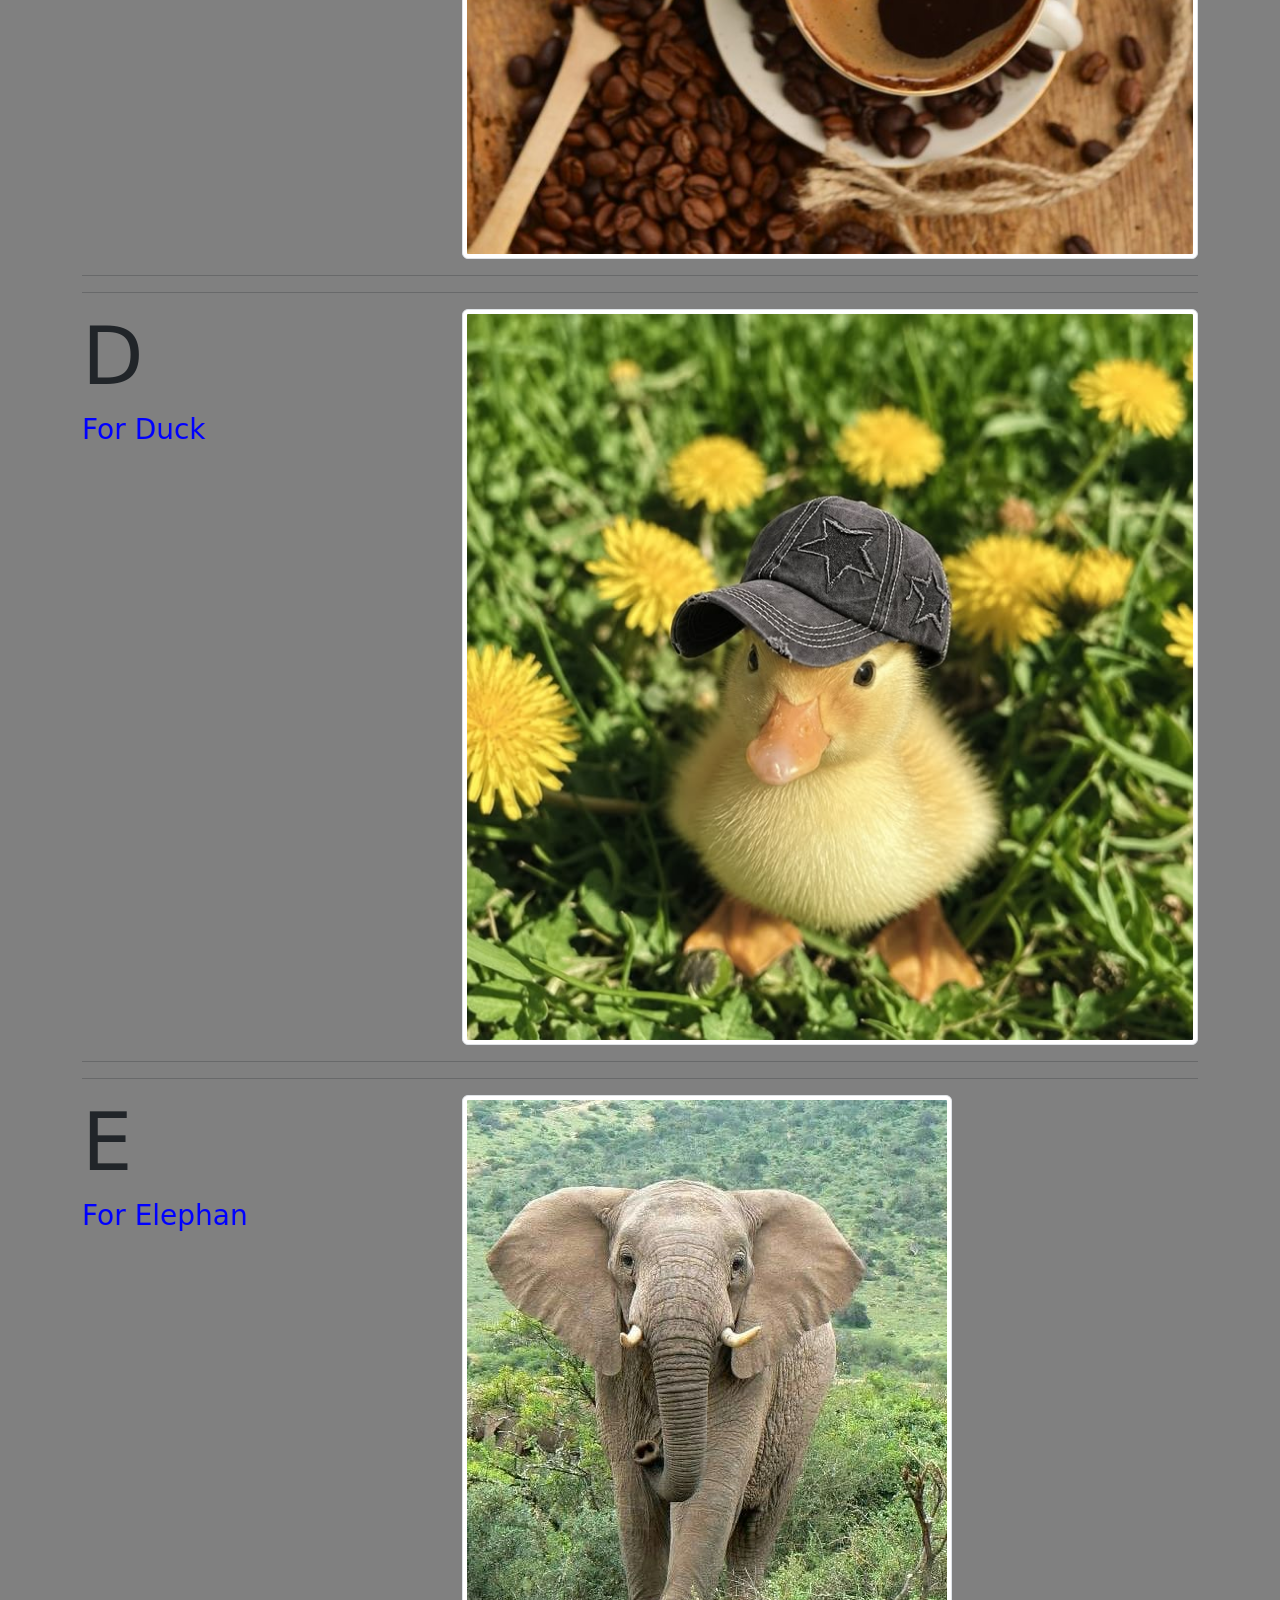
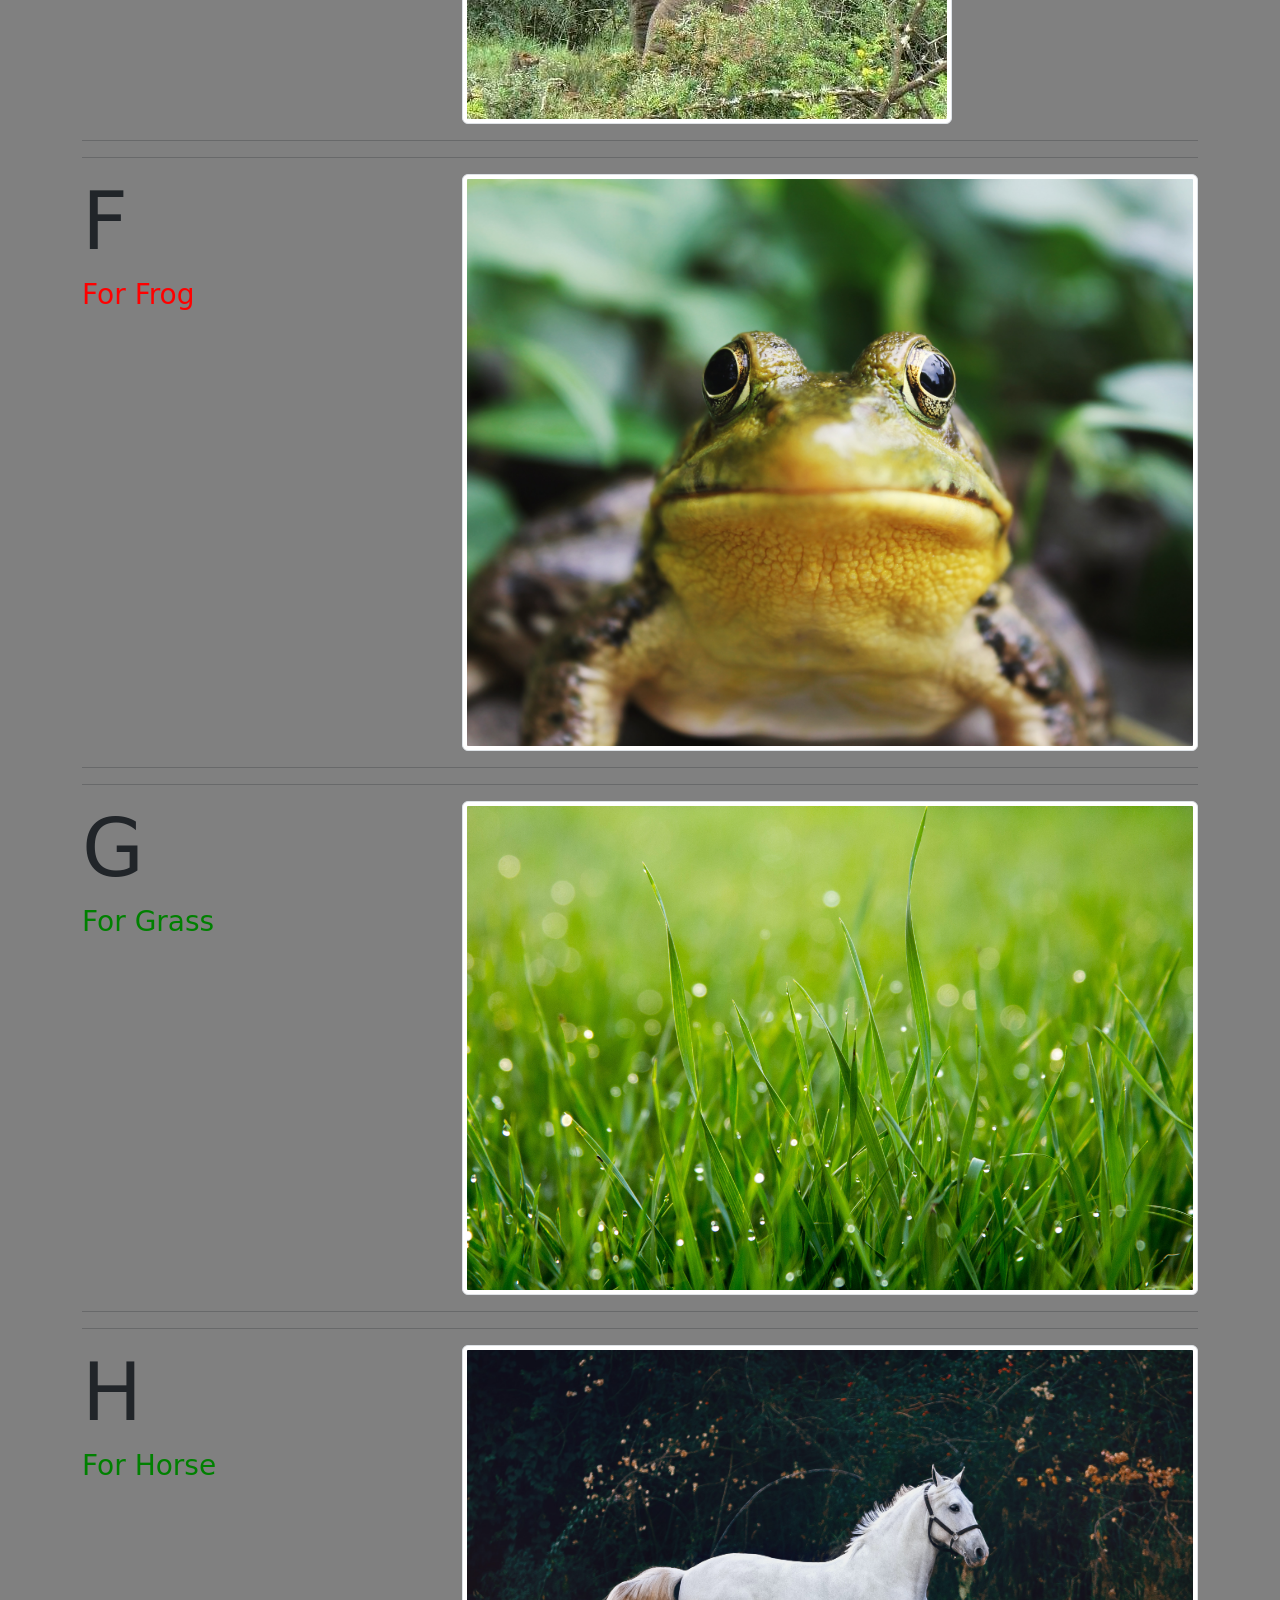
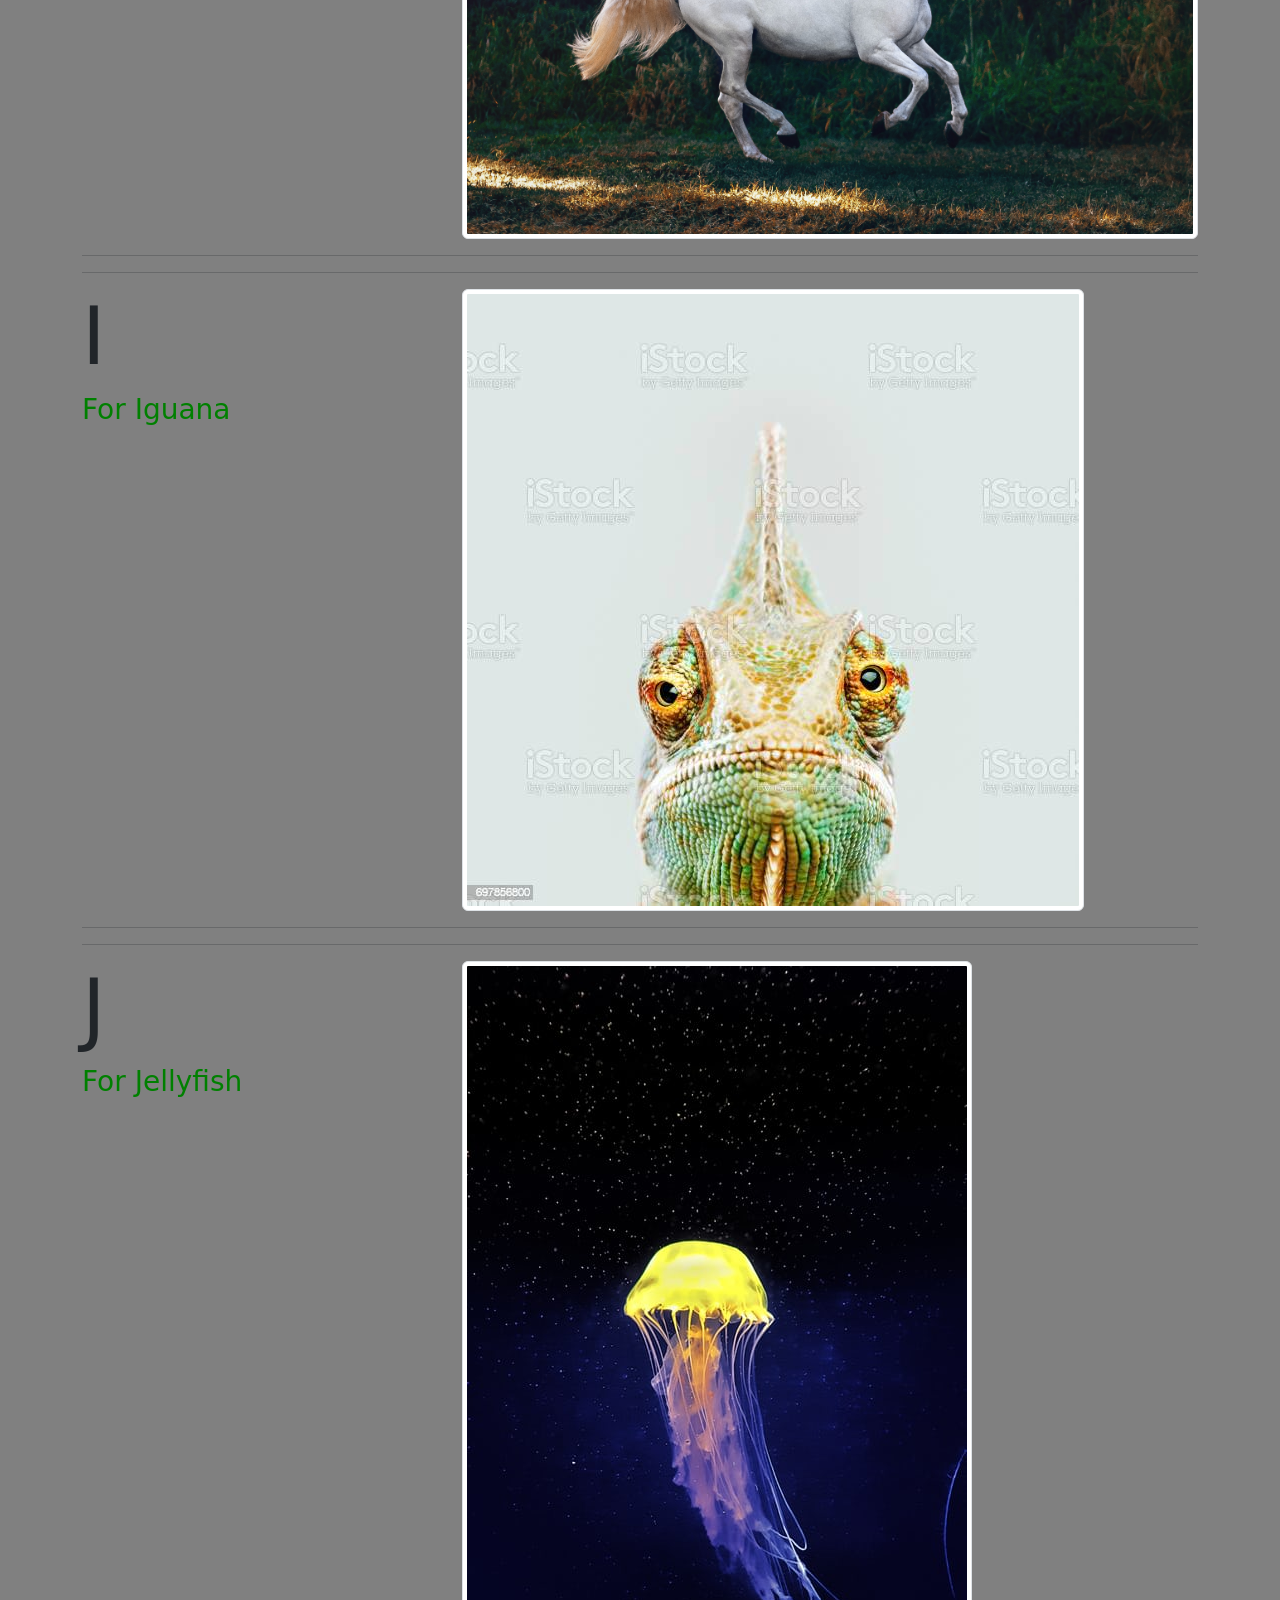
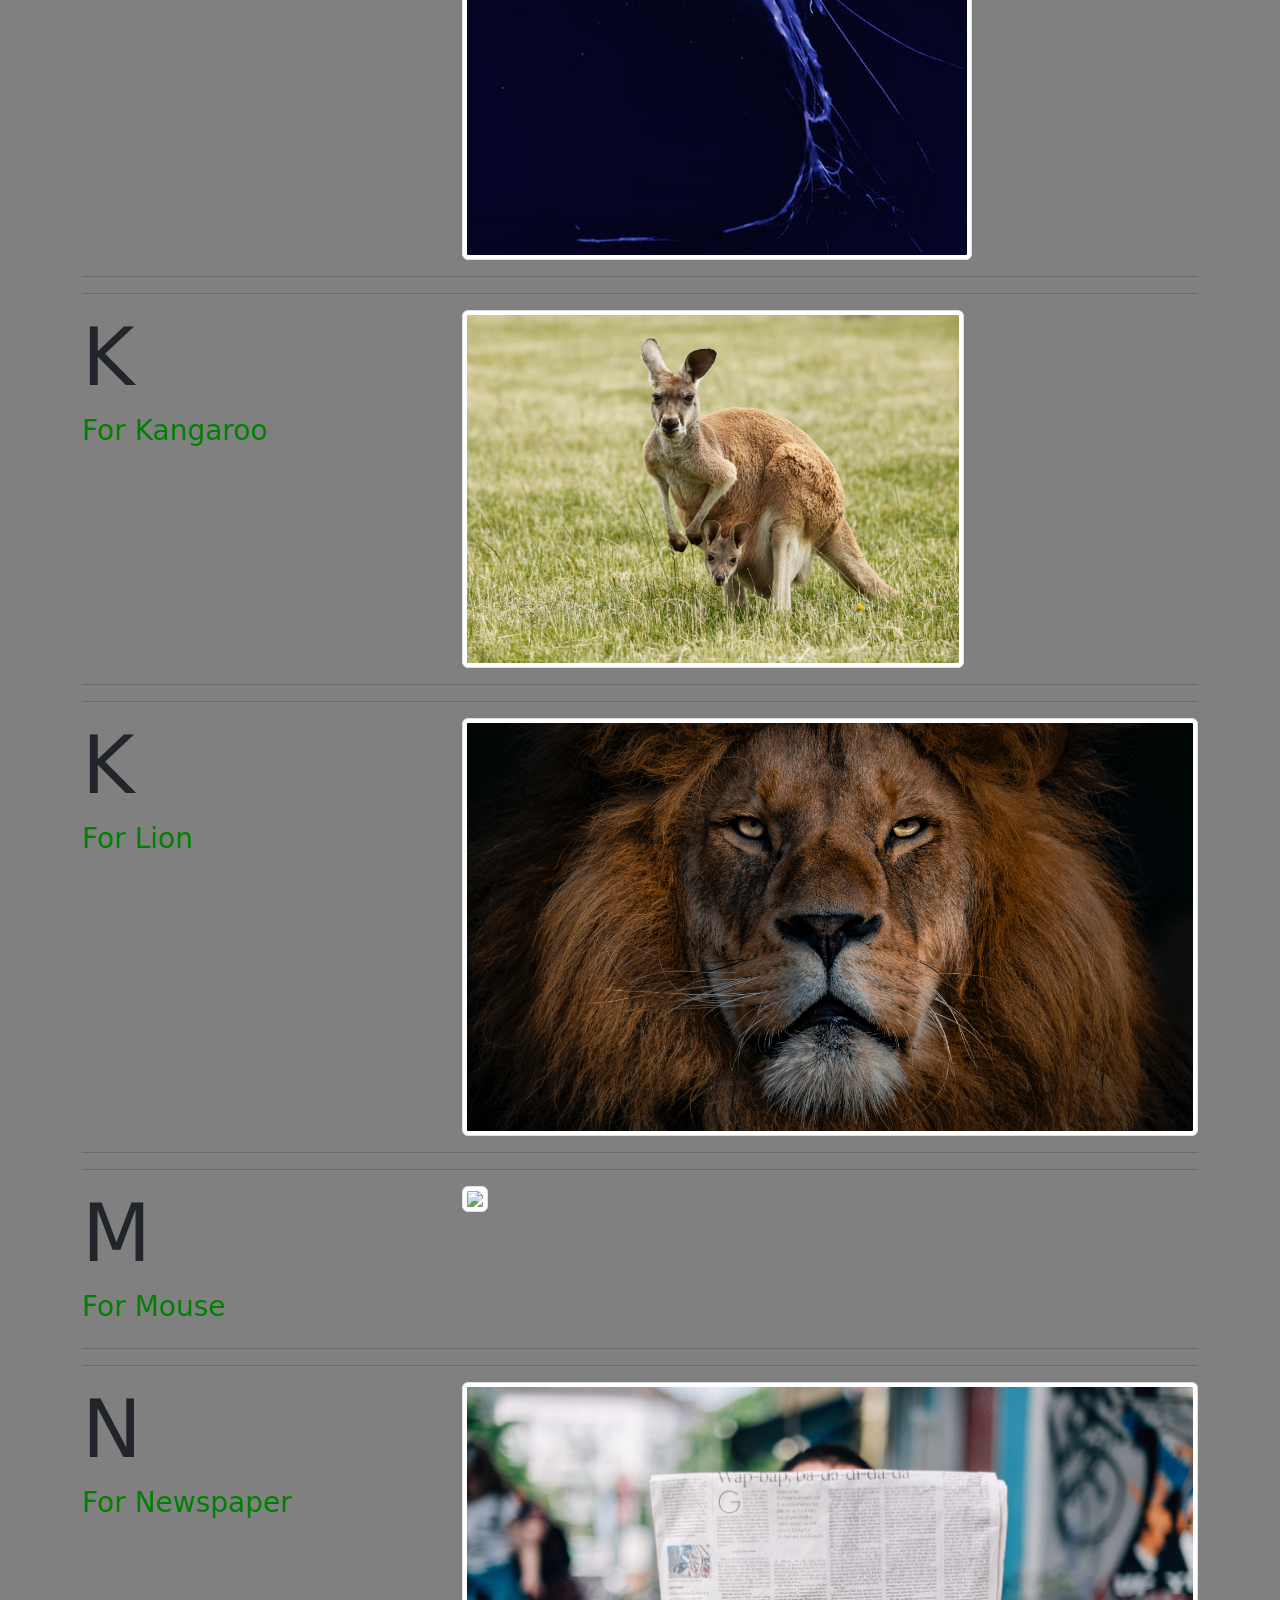
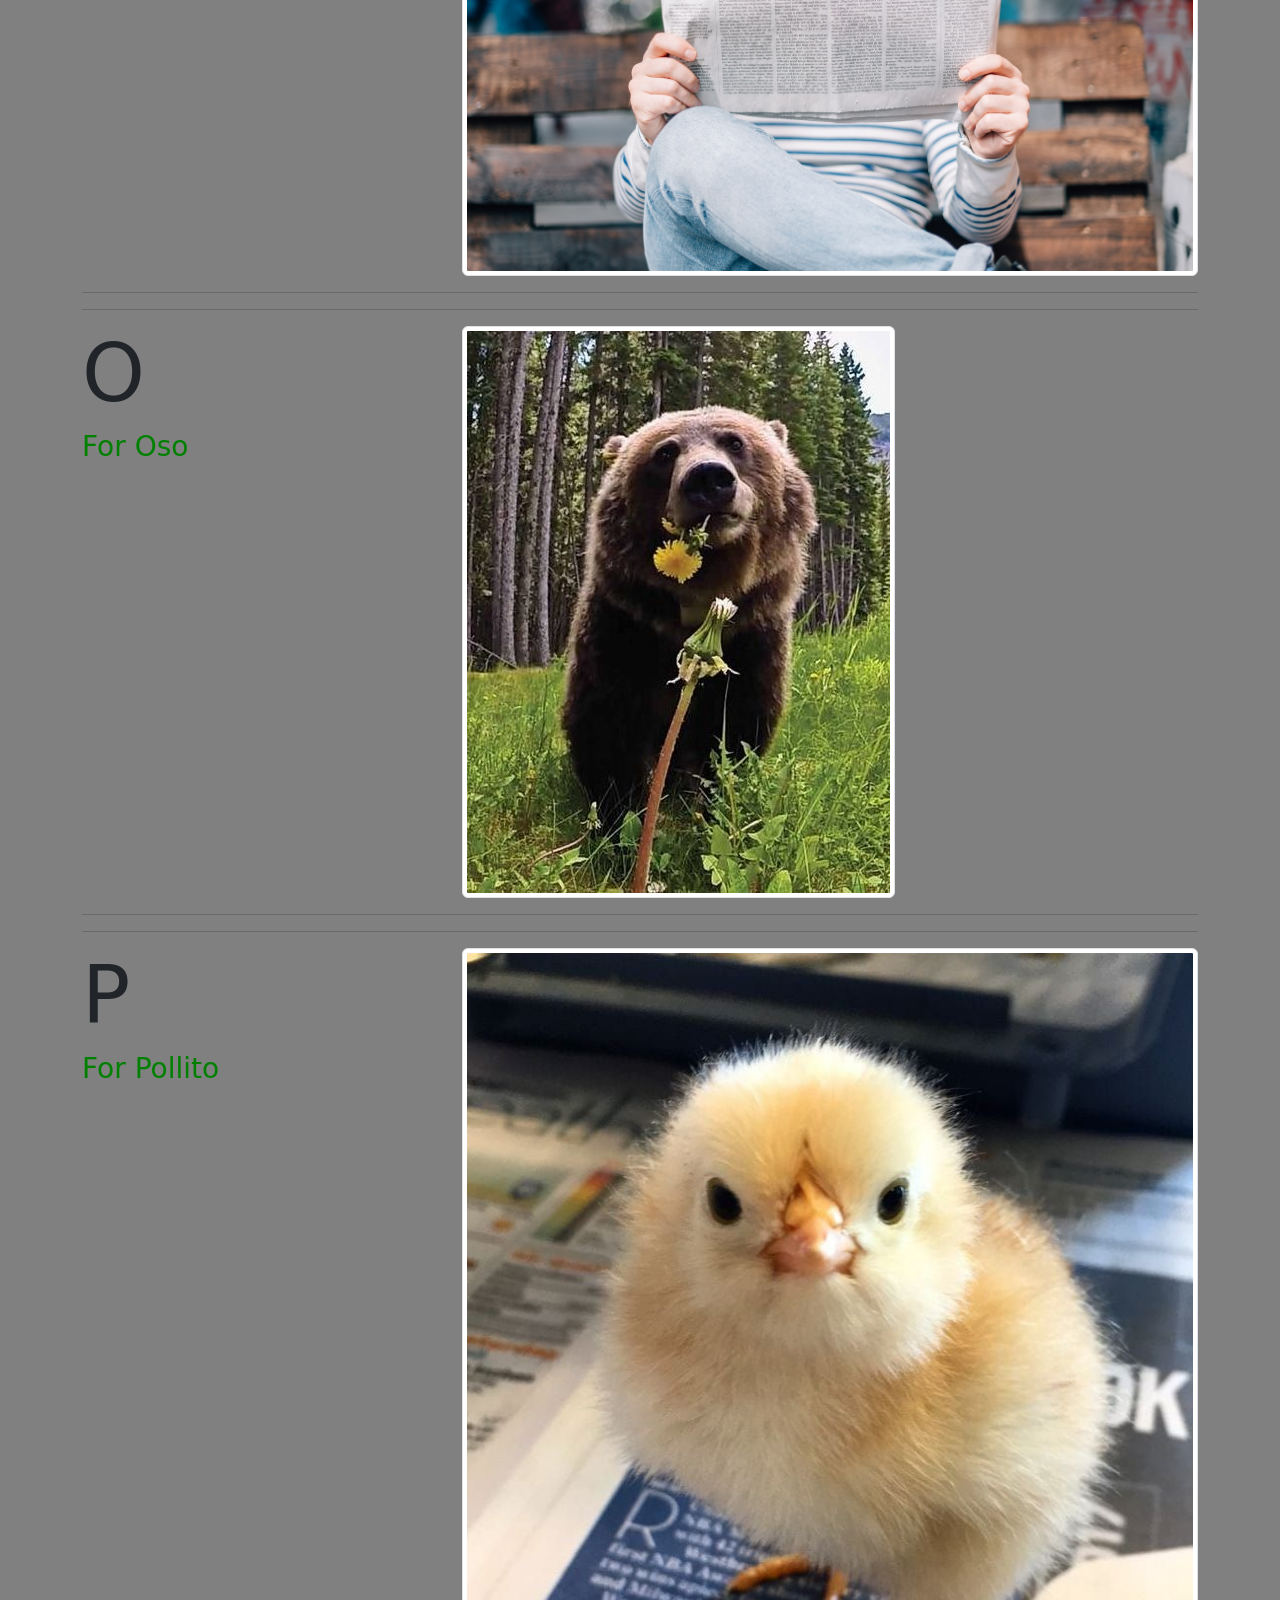
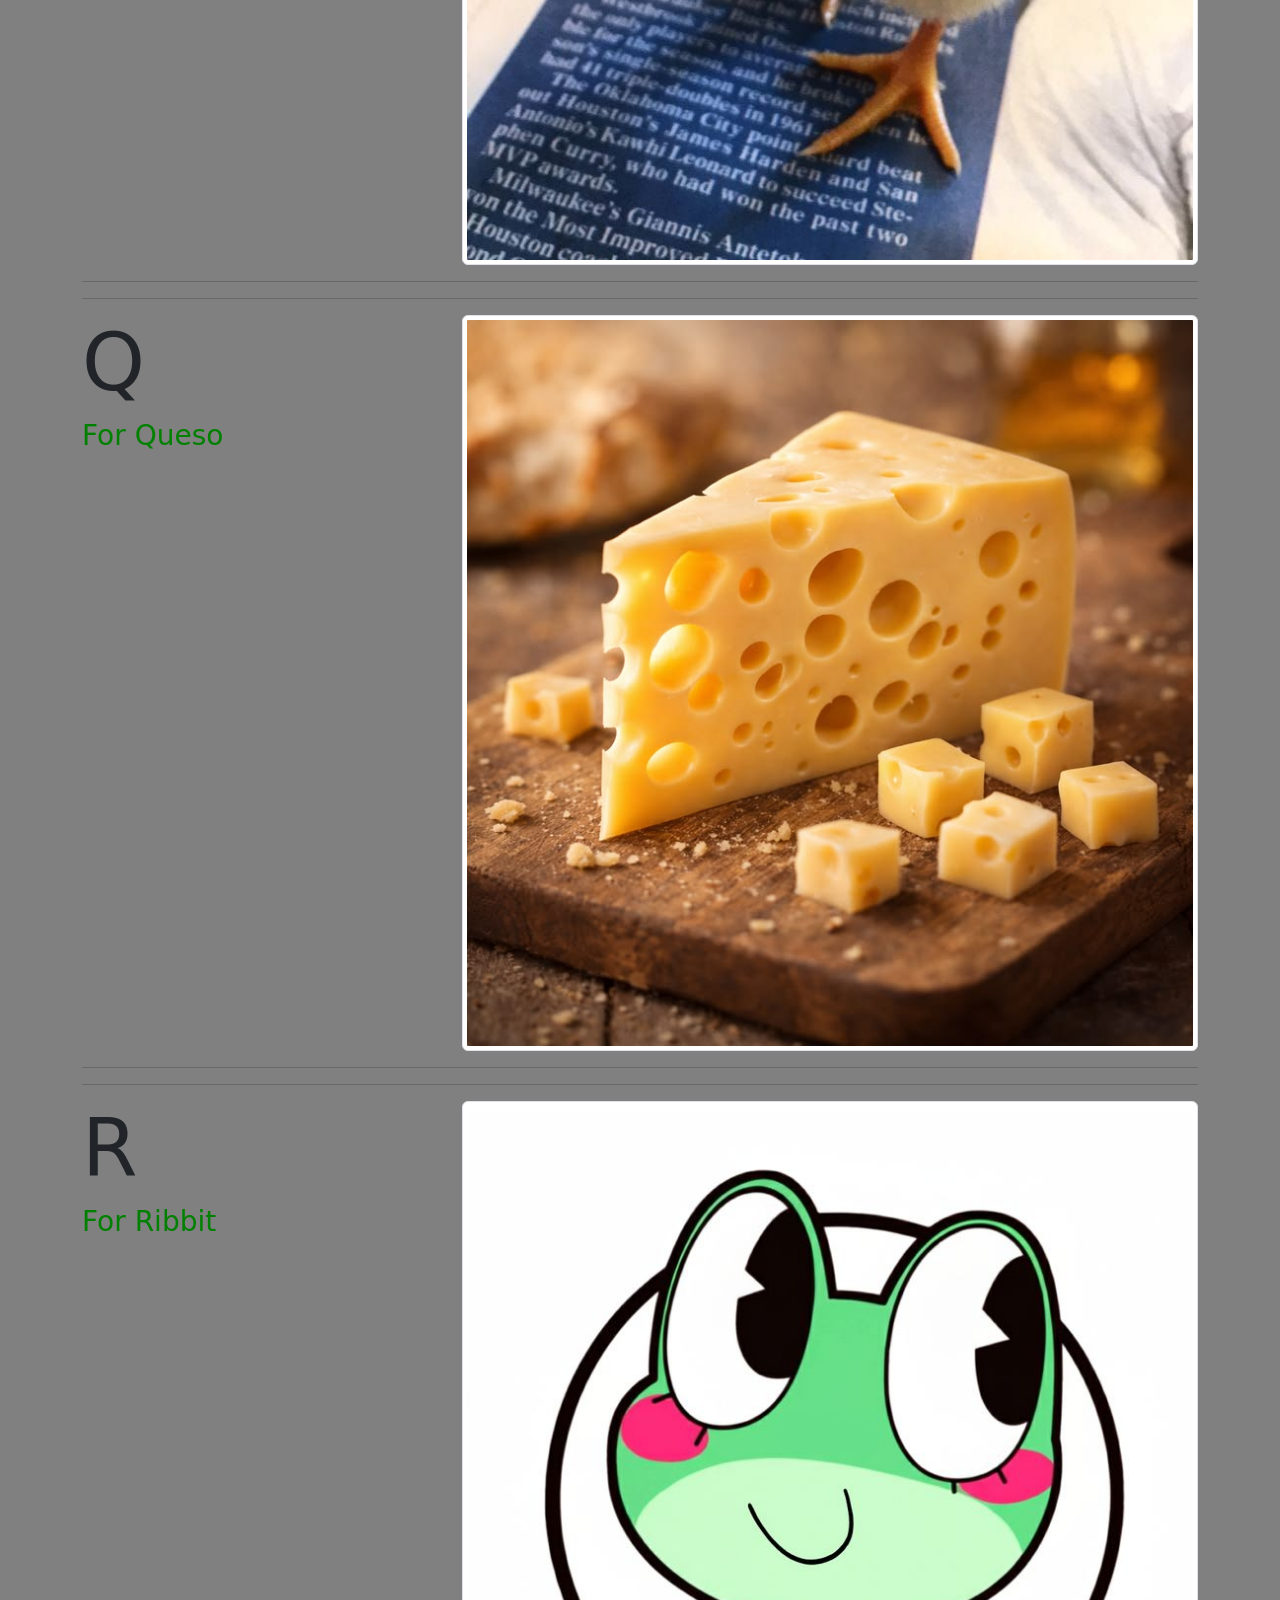
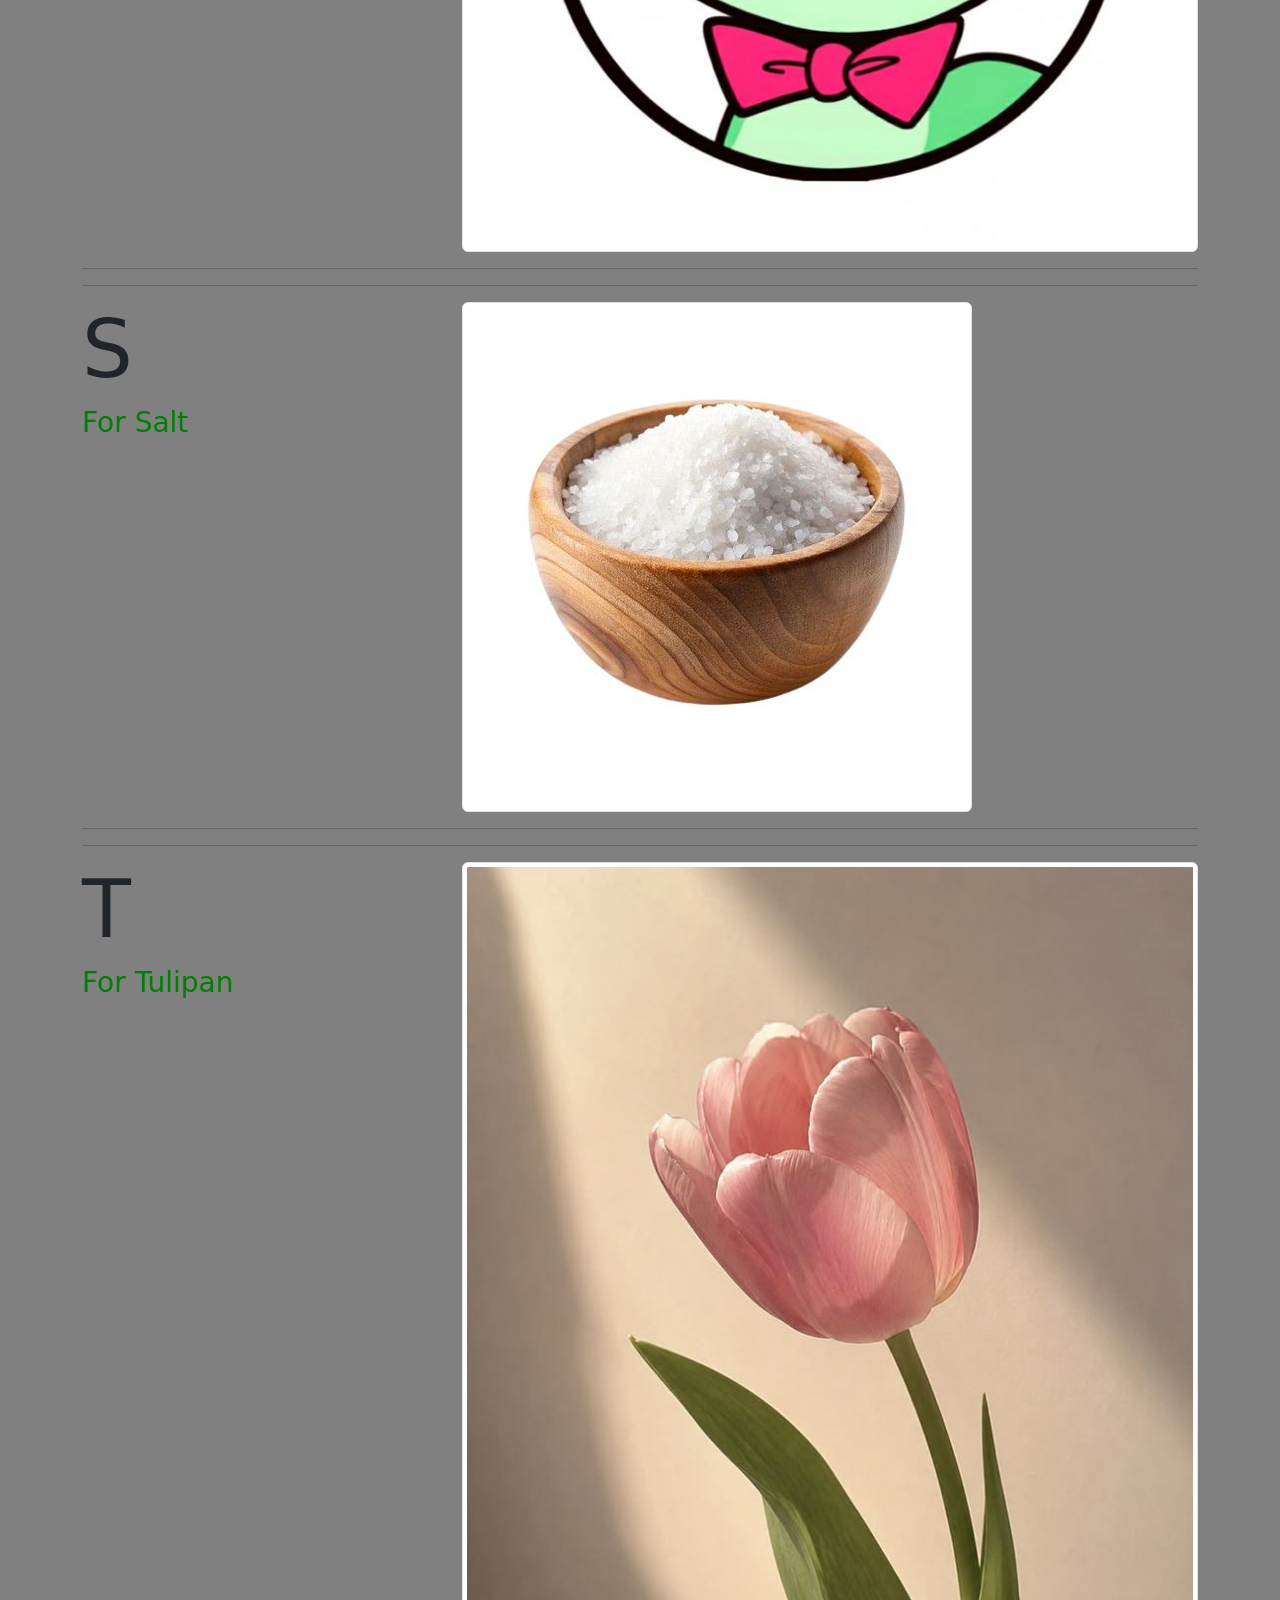
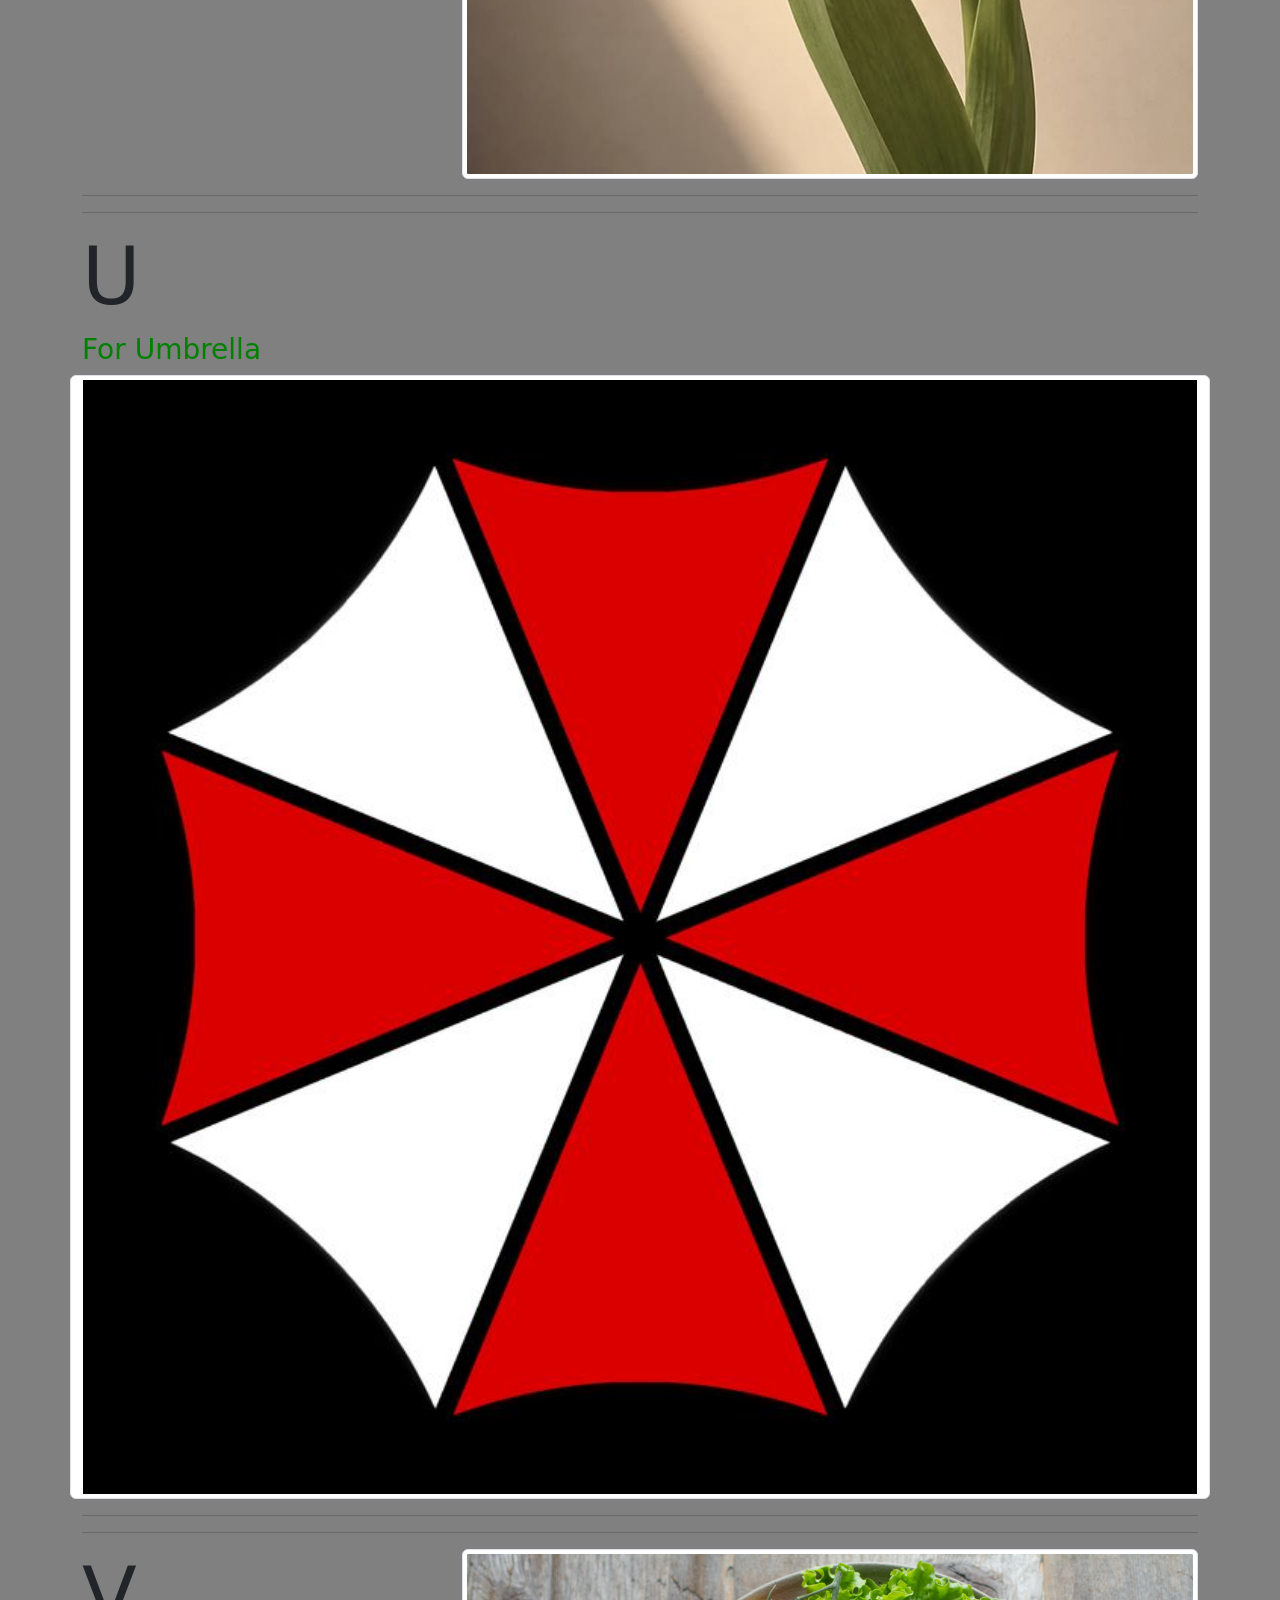
==== commit e9e25aa5: "Modifiqué el index para que tuviera las caracteristicas del css" ====
--- a/index.html
+++ b/index.html
@@ -6,7 +6,7 @@
   <meta name="viewport" content="width=device-width">
   <title>replit</title>
   <link href="https://cdn.jsdelivr.net/npm/bootstrap@5.1.3/dist/css/bootstrap.min.css" rel="stylesheet" integrity="sha384-1BmE4kWBq78iYhFldvKuhfTAU6auU8tT94WrHftjDbrCEXSU1oBoqyl2QvZ6jIW3" crossorigin="anonymous">
-
+  <link rel="stylesheet" href="style.css">
 </head>
 
 <body>
@@ -63,7 +63,7 @@
         <div class="row">
             <div class="col-4">
                 <h1 class="display-1">C</h1>
-                <h3>For Coffee</h3>
+                <h3 class="texto-azul">For Coffee</h3>
             </div>
             <div class="col-8">
                 <!-- Notice where the URL goes to -->
@@ -76,7 +76,7 @@
         <div class="row">
             <div class="col-4">
                 <h1 class="display-1">D</h1>
-                <h3>For Duck</h3>
+                <h3 class="texto-azul">For Duck</h3>
             </div>
             <div class="col-8">
                 <!-- Notice where the URL goes to -->
@@ -90,7 +90,7 @@
         <div class="row">
             <div class="col-4">
                 <h1 class="display-1">E</h1>
-                <h3>For Elephan</h3>
+                <h3 class="texto-azul">For Elephan</h3>
             </div>
             <div class="col-8">
                 <!-- insert pathway to image inside the quotation marks in the 'src' -->
@@ -104,7 +104,7 @@
         <div class="row">
             <div class="col-4">
                 <h1 class="display-1">F</h1>
-                <h3>For Frog </h3>
+                <h3 id="texto-rojo"> For Frog </h3>
             </div>
             <div class="col-8">
                 <!-- insert pathway to image inside the quotation marks in the 'src' -->
--- a/style.css
+++ b/style.css
@@ -0,0 +1,16 @@
+html {
+    height: 100%;
+    width: 100%;
+  }
+  body {
+    background-color: gray;
+}
+h3 {
+    color: green;
+}
+.texto-azul {
+    color: blue;
+}
+#texto-rojo {
+    color: red;
+}
